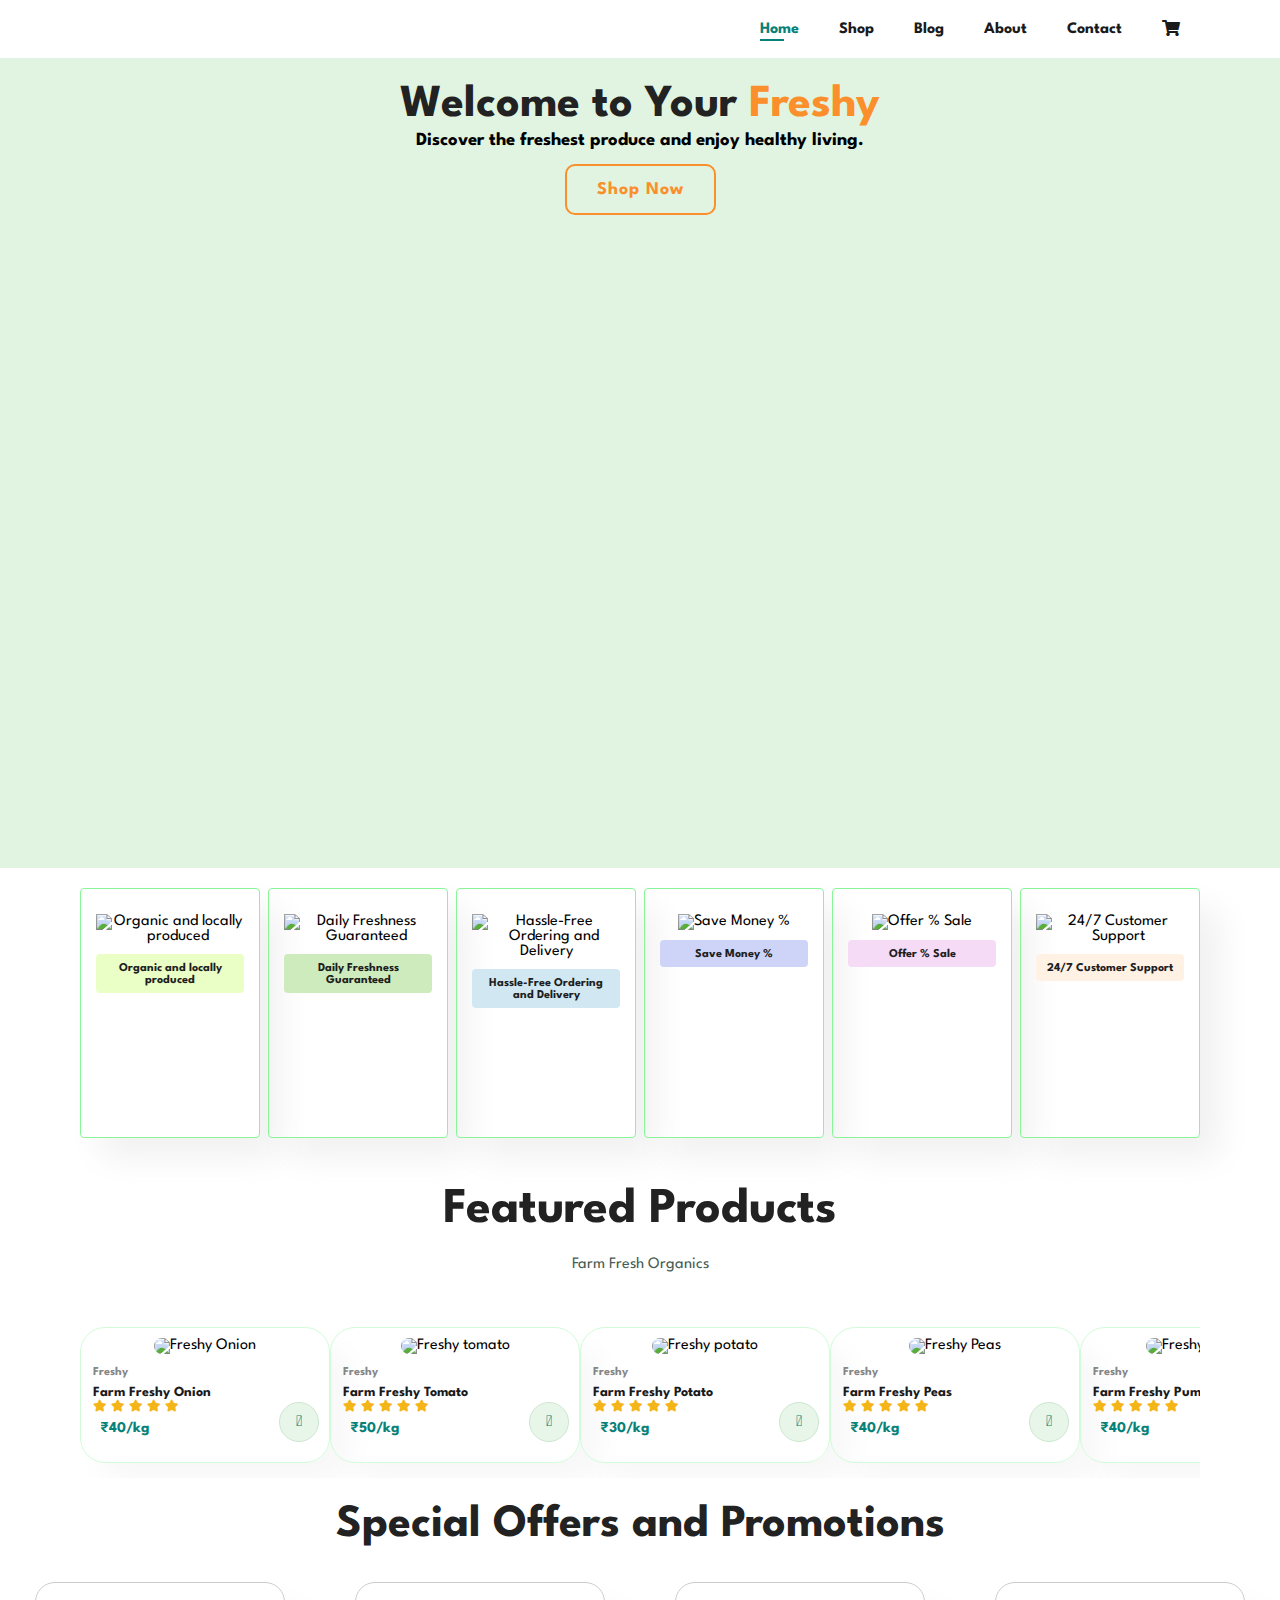
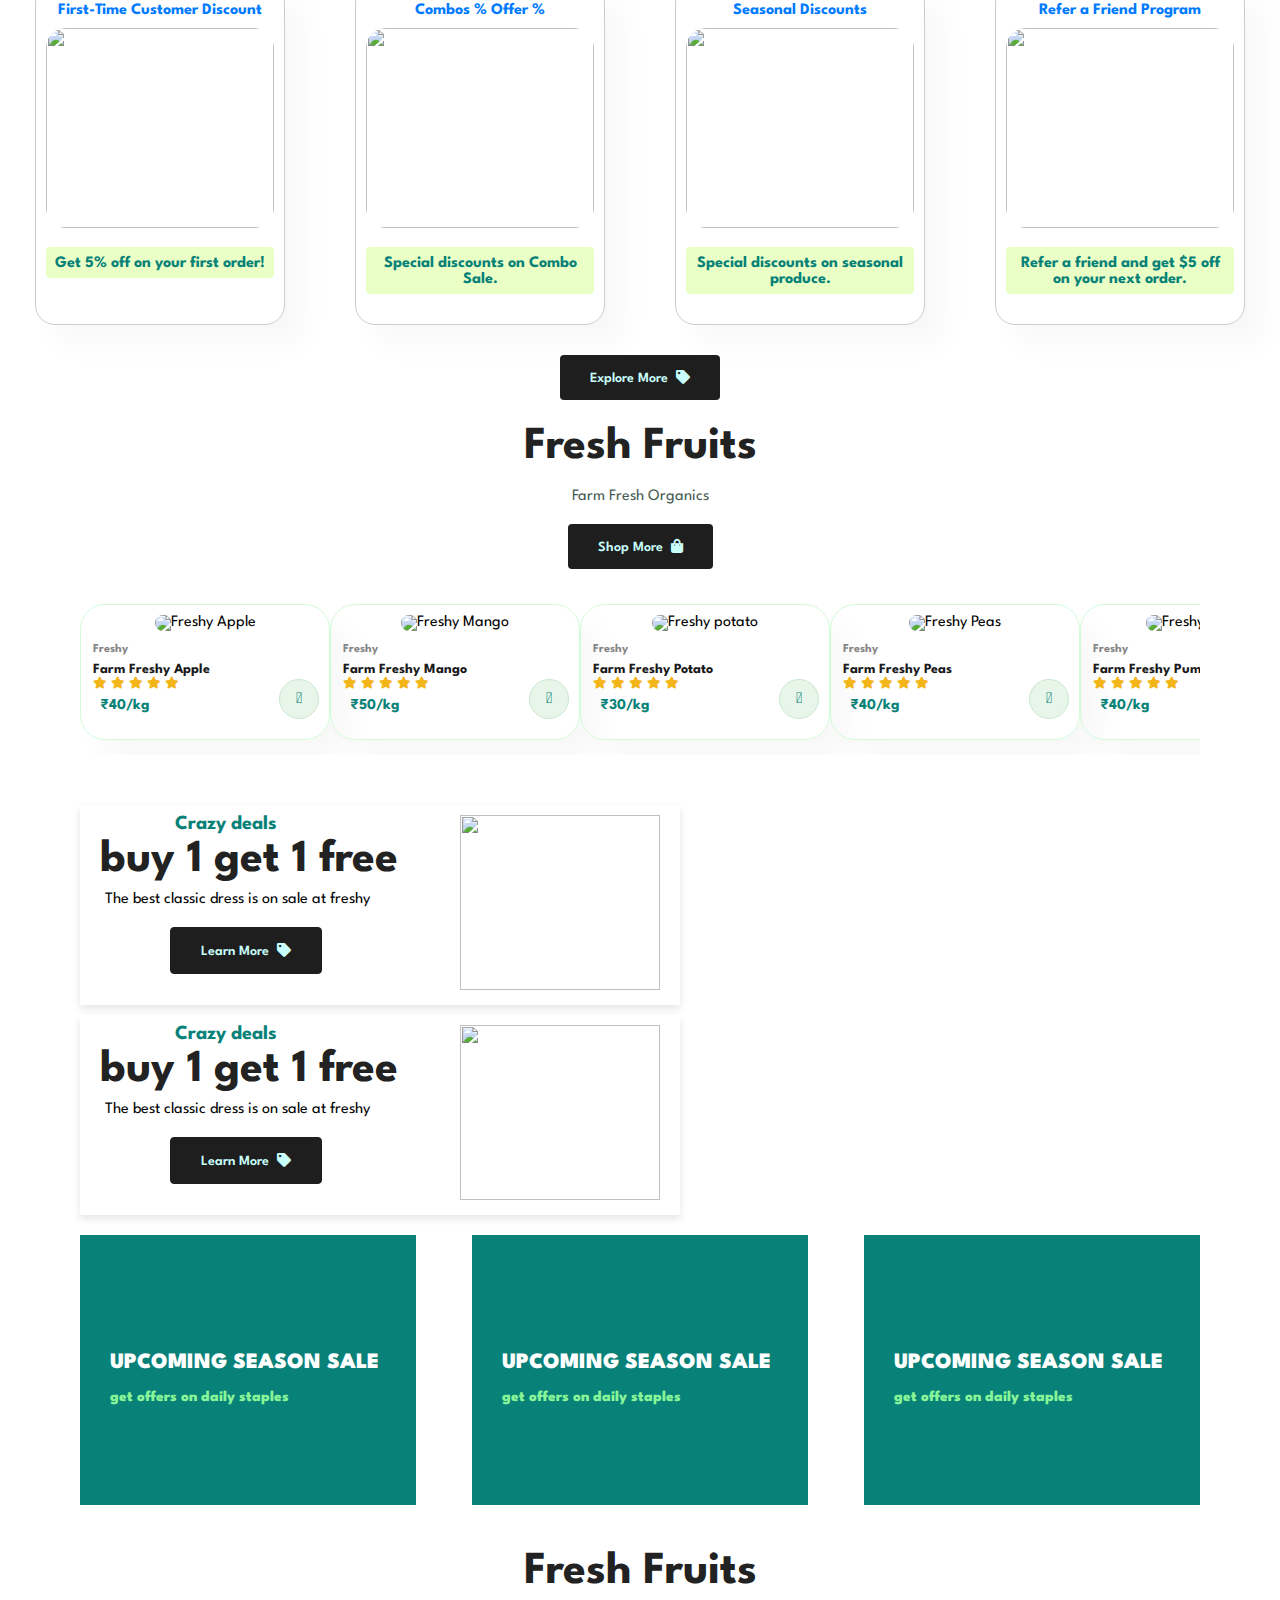
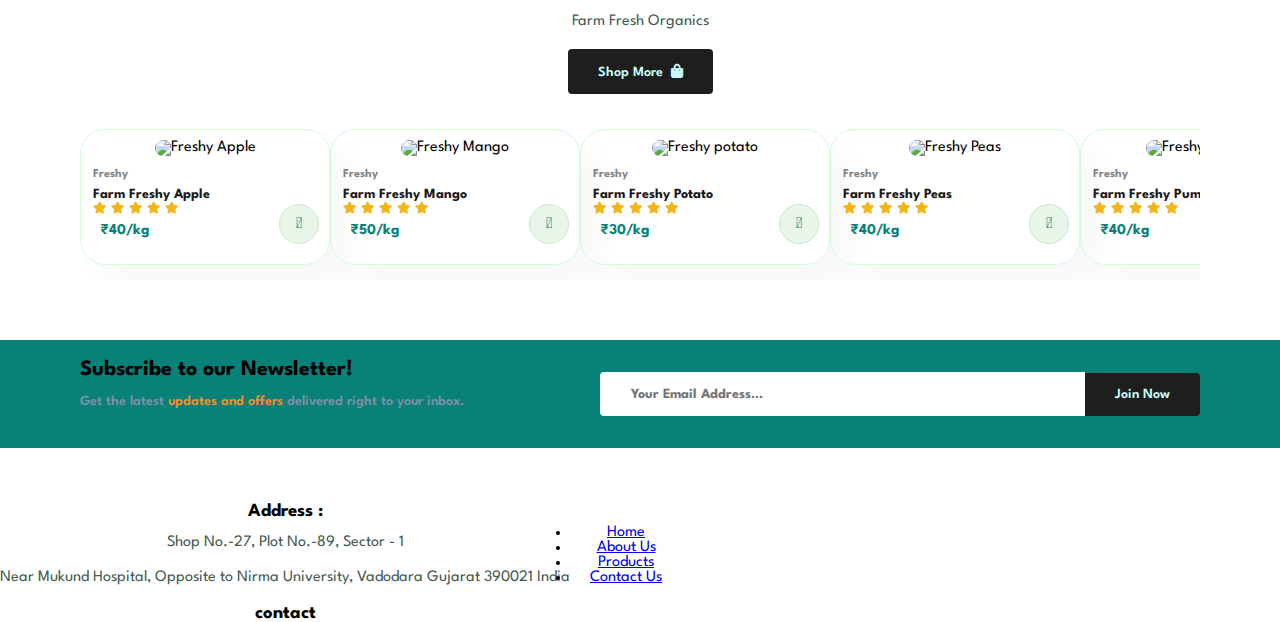
==== index.html @ d89d6c10 "Add files via upload" ====
<!DOCTYPE html>
<html lang="en"> 
    <head>
        <meta charset="utf-8">
        <meta http-equiv="X-UA-compatible" content="IE-edge">
        <meta name="viewport" content="width=device-width, initial-scale=1.0">
        <title> Freshy.in</title>
        <link rel="stylesheet" href="style.css">
        <link rel="stylesheet" href="https://pro.fontawesome.com/releases/v5.10.0/css/all.css">
    </head>

    <body>
        <section id="header">
            <a href="#"><img src="images/logo.jpg"  class="logo"alt=""></a>
            <div>
                <ul id="navbar">
                    <li><a class="active" href="index.html">Home</a></li>
                    <li><a href="shop.html">Shop</a></li>
                    <li><a href="blog.html">Blog</a></li>
                    <li><a href="about.html">About</a></li>
                    <li><a href="contact.html">Contact</a></li>
                    <li id="lg-bag"><a  href="cart.html"><i class="fas fa-shopping-cart"></i></a></li>
                    <a href="#" id="close"><i class="far fa-times"></i></a>
                </ul>
            
               </div> 
            <div id="mobile">
            <a  href="cart.html"><i class="fas fa-shopping-cart"></i></a>
            <i id="bar" class="fas fa-outdent"></i>
            </div>
        </section>
        <section id="hero">
            <h2>Welcome to Your <z>Freshy</z></h2>
            <h3>Discover the freshest produce and enjoy healthy living.</h2>
            <button> Shop Now </button>
        </section>
        <section id="feature" class="section-p1">
            <div class ="fe-box" >
                <img src="images/feature/f1.1.png" alt="Organic and locally produced">
                <h6> Organic and locally produced</h6>
            </div>
            <div class ="fe-box" >
                <img src="images/feature/box1.gif" alt="Daily Freshness Guaranteed">
                <h6>Daily Freshness Guaranteed</h6>
            </div>
            <div class ="fe-box" >
                <img src="images/feature/box-2.2.gif" alt="Hassle-Free Ordering and Delivery">
                <h6>Hassle-Free Ordering and Delivery</h6>
            </div>
            <div class ="fe-box" >
                <img src="images/feature/box4.1.gif" alt="Save Money %">
                <h6> Save Money %</h6>
            </div>
            <div class ="fe-box" >
                <img src="images/feature/box5.gif" alt="Offer % Sale">
                <h6>Offer % Sale </h6>
            </div>
            <div class ="fe-box" >
                <img src="images/feature/box3.gif" alt="24/7  Customer Support">
                <h6>24/7  Customer Support</h6>
            </div>
        </section>
        <section id="product1" class="section-p1">
            <h1>Featured Products</h1>
            <p>Farm Fresh Organics</p>

            <div class="pro-container">
                <div class="pro">
                  <img src="images/bestproducts/onions fullcover.jpg" alt="Freshy Onion">
                  <div class="des">
                    <span> Freshy</span>
                    <h5> Farm Freshy Onion</h5>
                    <div class="star">
                        <i class="fas fa-star"></i>
                        <i class="fas fa-star"></i>
                        <i class="fas fa-star"></i>
                        <i class="fas fa-star"></i>
                        <i class="fas fa-star"></i>
                    </div>
                    <h4>₹40/kg</h6>
                  </div>
                  <a href="#"><i class="fal fa-shopping-cart cart "></i></a>
                </div>
                <div class="pro">
                    <img src="images/bestproducts/tomato.jpeg" alt="Freshy tomato">
                    <div class="des">
                      <span> Freshy</span>
                      <h5> Farm Freshy Tomato</h5>
                      <div class="star">
                          <i class="fas fa-star"></i>
                          <i class="fas fa-star"></i>
                          <i class="fas fa-star"></i>
                          <i class="fas fa-star"></i>
                          <i class="fas fa-star"></i>
                      </div>
                      <h4>₹50/kg</h6>
                    </div>
                    <a href="#"><i class="fal fa-shopping-cart cart "></i></a>
                </div>
                <div class="pro">
                    <img src="images/bestproducts/potato.jpeg" alt="Freshy potato">
                    <div class="des">
                      <span> Freshy</span>
                      <h5> Farm Freshy Potato</h5>
                      <div class="star">
                          <i class="fas fa-star"></i>
                          <i class="fas fa-star"></i>
                          <i class="fas fa-star"></i>
                          <i class="fas fa-star"></i>
                          <i class="fas fa-star"></i>
                      </div>
                      <h4>₹30/kg</h6>
                    </div>
                    <a href="#"><i class="fal fa-shopping-cart cart "></i></a>
                </div>
                <div class="pro">
                    <img src="images/bestproducts/peas.jpg" alt="Freshy Peas">
                    <div class="des">
                      <span> Freshy</span>
                      <h5> Farm Freshy Peas</h5>
                      <div class="star">
                          <i class="fas fa-star"></i>
                          <i class="fas fa-star"></i>
                          <i class="fas fa-star"></i>
                          <i class="fas fa-star"></i>
                          <i class="fas fa-star"></i>
                      </div>
                      <h4>₹40/kg</h6>
                    </div>
                    <a href="#"><i class="fal fa-shopping-cart cart "></i></a>
                </div>
                <div class="pro">
                    <img src="images/bestproducts/pumpkin.jpg" alt="Freshy Pumpkin">
                    <div class="des">
                      <span> Freshy</span>
                      <h5> Farm Freshy Pumpkin</h5>
                      <div class="star">
                          <i class="fas fa-star"></i>
                          <i class="fas fa-star"></i>
                          <i class="fas fa-star"></i>
                          <i class="fas fa-star"></i>
                          <i class="fas fa-star"></i>
                      </div>
                      <h4>₹40/kg</h6>
                    </div>
                    <a href="#"><i class="fal fa-shopping-cart cart "></i></a>
                </div>
                <div class="pro">
                    <img src="images/bestproducts/carrot.jpeg" alt="Freshy Carrot">
                    <div class="des">
                      <span> Freshy</span>
                      <h5> Farm Freshy Carrot</h5>
                      <div class="star">
                          <i class="fas fa-star"></i>
                          <i class="fas fa-star"></i>
                          <i class="fas fa-star"></i>
                          <i class="fas fa-star"></i>
                          <i class="fas fa-star"></i>
                      </div>
                      <h4>₹40/kg</h6>
                    </div>
                    <a href="#"><i class="fal fa-shopping-cart cart "></i></a>
                </div>
                <div class="pro">
                    <img src="images/bestproducts/small onion.jpeg" alt="Freshy  Small Onion">
                    <div class="des">
                      <span> Freshy</span>
                      <h5> Farm Freshy SmallOnion</h5>
                      <div class="star">
                          <i class="fas fa-star"></i>
                          <i class="fas fa-star"></i>
                          <i class="fas fa-star"></i>
                          <i class="fas fa-star"></i>
                          <i class="fas fa-star"></i>
                      </div>
                      <h4>₹40/kg</h6>
                    </div>
                    <a href="#"><i class="fal fa-shopping-cart cart "></i></a>
                </div>
                <div class="pro">
                    <img src="images/bestproducts/brinjal.jpeg" alt="Freshy Brinjal">
                    <div class="des">
                      <span> Freshy</span>
                      <h5> Farm Freshy brinjal</h5>
                      <div class="star">
                          <i class="fas fa-star"></i>
                          <i class="fas fa-star"></i>
                          <i class="fas fa-star"></i>
                          <i class="fas fa-star"></i>
                          <i class="fas fa-star"></i>
                      </div>
                      <h4>₹40/kg</h6>
                    </div>
                    <a href="#"><i class="fal fa-shopping-cart cart "></i></a>
                </div>
                <div class="pro">
                    <img src="images/bestproducts/beans.jpeg" alt="Freshy Beans">
                    <div class="des">
                      <span> Freshy</span>
                      <h5> Farm Freshy Beans</h5>
                      <div class="star">
                          <i class="fas fa-star"></i>
                          <i class="fas fa-star"></i>
                          <i class="fas fa-star"></i>
                          <i class="fas fa-star"></i>
                          <i class="fas fa-star"></i>
                      </div>
                      <h4>₹40/kg</h6>
                    </div>
                    <a href="#"><i class="fal fa-shopping-cart cart "></i></a>
                </div>
                <div class="pro">
                    <img src="images/bestproducts/beetroot.jpeg" alt="Freshy Beetroot">
                    <div class="des">
                      <span> Freshy</span>
                      <h5> Farm Freshy Beetroot</h5>
                      <div class="star">
                          <i class="fas fa-star"></i>
                          <i class="fas fa-star"></i>
                          <i class="fas fa-star"></i>
                          <i class="fas fa-star"></i>
                          <i class="fas fa-star"></i>
                      </div>
                      <h4>₹40/kg</h6>
                    </div>
                    <a href="#"><i class="fal fa-shopping-cart cart "></i></a>
                </div>
                <div class="pro">
                    <img src="images/bestproducts/drum stick.jpeg" alt="Freshy Drum Stick">
                    <div class="des">
                      <span> Freshy</span>
                      <h5> Farm Freshy Drum Stick</h5>
                      <div class="star">
                          <i class="fas fa-star"></i>
                          <i class="fas fa-star"></i>
                          <i class="fas fa-star"></i>
                          <i class="fas fa-star"></i>
                          <i class="fas fa-star"></i>
                      </div>
                      <h4>₹40/kg</h6>
                    </div>
                    <a href="#"><i class="fal fa-shopping-cart cart "></i></a>
                </div>
                <div class="pro">
                    <img src="images/bestproducts/mushroom.jpg" alt="Freshy Mushroom ">
                    <div class="des">
                      <span> Freshy</span>
                      <h5> Farm Freshy Mushroom</h5>
                      <div class="star">
                          <i class="fas fa-star"></i>
                          <i class="fas fa-star"></i>
                          <i class="fas fa-star"></i>
                          <i class="fas fa-star"></i>
                          <i class="fas fa-star"></i>
                      </div>
                      <h4>₹40/kg</h6>
                    </div>
                    <a href="#"><i class="fal fa-shopping-cart cart "></i></a>
                </div>
                <div class="pro">
                    <img src="images/bestproducts/karuna kelangu.jpg" alt="Freshy Karuna Kelangu">
                    <div class="des">
                      <span> Freshy</span>
                      <h5> Farm Freshy Karuna Kelangu</h5>
                      <div class="star">
                          <i class="fas fa-star"></i>
                          <i class="fas fa-star"></i>
                          <i class="fas fa-star"></i>
                          <i class="fas fa-star"></i>
                          <i class="fas fa-star"></i>
                      </div>
                      <h4>₹40/kg</h6>
                    </div>
                    <a href="#"><i class="fal fa-shopping-cart cart "></i></a>
                </div>
                <div class="pro">
                    <img src="images/bestproducts/garlic.jpg" alt="Freshy Garlic">
                    <div class="des">
                      <span> Freshy</span>
                      <h5> Farm Freshy Garlic</h5>
                      <div class="star">
                          <i class="fas fa-star"></i>
                          <i class="fas fa-star"></i>
                          <i class="fas fa-star"></i>
                          <i class="fas fa-star"></i>
                          <i class="fas fa-star"></i>
                      </div>
                      <h4>₹40/kg</h6>
                    </div>
                    <a href="#"><i class="fal fa-shopping-cart cart "></i></a>
                </div>
                <div class="pro">
                    <img src="images/bestproducts/ginger.jpg" alt="Freshy Ginger">
                    <div class="des">
                      <span> Freshy</span>
                      <h5> Freshy Juicy Ginger</h5>
                      <div class="star">
                          <i class="fas fa-star"></i>
                          <i class="fas fa-star"></i>
                          <i class="fas fa-star"></i>
                          <i class="fas fa-star"></i>
                          <i class="fas fa-star"></i>
                      </div>
                      <h4>₹40/kg</h6>
                    </div>
                    <a href="#"><i class="fal fa-shopping-cart cart "></i></a>
                </div>
                <div class="pro">

                    <img src="images/bestproducts/cauliflower2.jpg" alt="Freshy Cauliflower">
                    <div class="des">
                      <span> Freshy</span>
                      <h5> Farm Freshy Cauliflower</h5>
                      <div class="star">
                          <i class="fas fa-star"></i>
                          <i class="fas fa-star"></i>
                          <i class="fas fa-star"></i>
                          <i class="fas fa-star"></i>
                          <i class="fas fa-star"></i>
                      </div>
                      <h4>₹40/kg</h6>
                    </div>
                    <a href="#"><i class="fal fa-shopping-cart cart "></i></a>
                </div>
                <div class="pro">
                    <img src="images/bestproducts/bitterguard.jpg" alt="Freshy BitterGuard">
                    <div class="des">
                      <span> Freshy</span>
                      <h5> Farm Freshy BitterGaurd</h5>
                      <div class="star">
                          <i class="fas fa-star"></i>
                          <i class="fas fa-star"></i>
                          <i class="fas fa-star"></i>
                          <i class="fas fa-star"></i>
                          <i class="fas fa-star"></i>
                      </div>
                      <h4>₹40/kg</h6>
                    </div>
                    <a href="#"><i class="fal fa-shopping-cart cart "></i></a>
                </div>
                <div class="pro">
                    <img src="images/bestproducts/corn.jpg" alt="Freshy Sweet Corn">
                    <div class="des">
                      <span> Freshy</span>
                      <h5> Farm Freshy Sweet Corn</h5>
                      <div class="star">
                          <i class="fas fa-star"></i>
                          <i class="fas fa-star"></i>
                          <i class="fas fa-star"></i>
                          <i class="fas fa-star"></i>
                          <i class="fas fa-star"></i>
                      </div>
                      <h4>₹40/kg</h6>
                    </div>
                    <a href="#"><i class="fal fa-shopping-cart cart "></i></a>
                </div>
                <div class="pro">
                    <img src="images/bestproducts/corionder.jpg" alt="Freshy Corionder">
                    <div class="des">
                      <span> Freshy</span>
                      <h5> Farm Freshy Corionder</h5>
                      <div class="star">
                          <i class="fas fa-star"></i>
                          <i class="fas fa-star"></i>
                          <i class="fas fa-star"></i>
                          <i class="fas fa-star"></i>
                          <i class="fas fa-star"></i>
                      </div>
                      <h4>₹40/kg</h6>
                    </div>
                    <a href="#"><i class="fal fa-shopping-cart cart "></i></a>
                </div>
                <div class="pro">
                    <img src="images/bestproducts/corionder.jpg" alt="Freshy Corionder">
                    <div class="des">
                      <span> Freshy</span>
                      <h5> Farm Freshy Corionder</h5>
                      <div class="star">
                          <i class="fas fa-star"></i>
                          <i class="fas fa-star"></i>
                          <i class="fas fa-star"></i>
                          <i class="fas fa-star"></i>
                          <i class="fas fa-star"></i>
                      </div>
                      <h4>₹40/kg</h6>
                    </div>
                    <a href="#"><i class="fal fa-shopping-cart cart "></i></a>
                </div>
            </div>
        </section>
        <section id="specialOffers">
            <h2>Special Offers and Promotions</h2>
            <div class="offer-container">
            <div class="offer">
                <h3>First-Time Customer Discount</h3>
                <img src="images/first offer.jpg" >
                <p>Get 5% off on your first order!</p>
            </div>
    
            <div class="offer">
              
                <h3>Combos % Offer %</h3>
                <img src="images/combo.png">
                <p>Special discounts on Combo Sale.</p>
                 
            </div>
            <div class="offer">
                <h3>Seasonal Discounts</h3>
                <img src="images/seasonal.jpeg">
                <p>Special discounts on seasonal produce.</p>
            </div>
    
            <div class="offer">
                <h3>Refer a Friend Program</h3>
                <img src="images/referfriend.jpeg">
                <p>Refer a friend and get $5 off on your next order.</p>
            </div>
           </div>
           <div class="bt"><button class="normal">Explore More &nbsp<i class="fas fa-tag"></i></button></div>
          
        </section>
        <section id="product2" class="section-p1">
            <h2>Fresh Fruits</h2>
            <p>Farm Fresh Organics</p>
            <div class="bt"><button class="normal">Shop More &nbsp<i class="fas fa-shopping-bag"></i></button></div>
            <div class="pro-container">
                
                <div class="pro">
                  <img src="images/fruits/apple.jpeg" alt="Freshy Apple">
                  <div class="des">
                    <span> Freshy</span>
                    <h5> Farm Freshy Apple</h5>
                    <div class="star">
                        <i class="fas fa-star"></i>
                        <i class="fas fa-star"></i>
                        <i class="fas fa-star"></i>
                        <i class="fas fa-star"></i>
                        <i class="fas fa-star"></i>
                    </div>
                    <h4>₹40/kg</h6>
                  </div>
                  <a href="#"><i class="fal fa-shopping-cart cart "></i></a>
                </div>
                <div class="pro">
                    <img src="images/fruits/mango.jpeg" alt="Freshy Mango">
                    <div class="des">
                      <span> Freshy</span>
                      <h5> Farm Freshy Mango</h5>
                      <div class="star">
                          <i class="fas fa-star"></i>
                          <i class="fas fa-star"></i>
                          <i class="fas fa-star"></i>
                          <i class="fas fa-star"></i>
                          <i class="fas fa-star"></i>
                      </div>
                      <h4>₹50/kg</h6>
                    </div>
                    <a href="#"><i class="fal fa-shopping-cart cart "></i></a>
                </div>
                <div class="pro">
                    <img src="images/bestproducts/potato.jpeg" alt="Freshy potato">
                    <div class="des">
                      <span> Freshy</span>
                      <h5> Farm Freshy Potato</h5>
                      <div class="star">
                          <i class="fas fa-star"></i>
                          <i class="fas fa-star"></i>
                          <i class="fas fa-star"></i>
                          <i class="fas fa-star"></i>
                          <i class="fas fa-star"></i>
                      </div>
                      <h4>₹30/kg</h6>
                    </div>
                    <a href="#"><i class="fal fa-shopping-cart cart "></i></a>
                </div>
                <div class="pro">
                    <img src="images/bestproducts/peas.jpg" alt="Freshy Peas">
                    <div class="des">
                      <span> Freshy</span>
                      <h5> Farm Freshy Peas</h5>
                      <div class="star">
                          <i class="fas fa-star"></i>
                          <i class="fas fa-star"></i>
                          <i class="fas fa-star"></i>
                          <i class="fas fa-star"></i>
                          <i class="fas fa-star"></i>
                      </div>
                      <h4>₹40/kg</h6>
                    </div>
                    <a href="#"><i class="fal fa-shopping-cart cart "></i></a>
                </div>
                <div class="pro">
                    <img src="images/bestproducts/pumpkin.jpg" alt="Freshy Pumpkin">
                    <div class="des">
                      <span> Freshy</span>
                      <h5> Farm Freshy Pumpkin</h5>
                      <div class="star">
                          <i class="fas fa-star"></i>
                          <i class="fas fa-star"></i>
                          <i class="fas fa-star"></i>
                          <i class="fas fa-star"></i>
                          <i class="fas fa-star"></i>
                      </div>
                      <h4>₹40/kg</h6>
                    </div>
                    <a href="#"><i class="fal fa-shopping-cart cart "></i></a>
                </div>
                <div class="pro">
                    <img src="images/bestproducts/carrot.jpeg" alt="Freshy Carrot">
                    <div class="des">
                      <span> Freshy</span>
                      <h5> Farm Freshy Carrot</h5>
                      <div class="star">
                          <i class="fas fa-star"></i>
                          <i class="fas fa-star"></i>
                          <i class="fas fa-star"></i>
                          <i class="fas fa-star"></i>
                          <i class="fas fa-star"></i>
                      </div>
                      <h4>₹40/kg</h6>
                    </div>
                    <a href="#"><i class="fal fa-shopping-cart cart "></i></a>
                </div>
                <div class="pro">
                    <img src="images/bestproducts/small onion.jpeg" alt="Freshy  Small Onion">
                    <div class="des">
                      <span> Freshy</span>
                      <h5> Farm Freshy SmallOnion</h5>
                      <div class="star">
                          <i class="fas fa-star"></i>
                          <i class="fas fa-star"></i>
                          <i class="fas fa-star"></i>
                          <i class="fas fa-star"></i>
                          <i class="fas fa-star"></i>
                      </div>
                      <h4>₹40/kg</h6>
                    </div>
                    <a href="#"><i class="fal fa-shopping-cart cart "></i></a>
                </div>
                <div class="pro">
                    <img src="images/bestproducts/brinjal.jpeg" alt="Freshy Brinjal">
                    <div class="des">
                      <span> Freshy</span>
                      <h5> Farm Freshy brinjal</h5>
                      <div class="star">
                          <i class="fas fa-star"></i>
                          <i class="fas fa-star"></i>
                          <i class="fas fa-star"></i>
                          <i class="fas fa-star"></i>
                          <i class="fas fa-star"></i>
                      </div>
                      <h4>₹40/kg</h6>
                    </div>
                    <a href="#"><i class="fal fa-shopping-cart cart "></i></a>
                </div>
                <div class="pro">
                    <img src="images/bestproducts/beans.jpeg" alt="Freshy Beans">
                    <div class="des">
                      <span> Freshy</span>
                      <h5> Farm Freshy Beans</h5>
                      <div class="star">
                          <i class="fas fa-star"></i>
                          <i class="fas fa-star"></i>
                          <i class="fas fa-star"></i>
                          <i class="fas fa-star"></i>
                          <i class="fas fa-star"></i>
                      </div>
                      <h4>₹40/kg</h6>
                    </div>
                    <a href="#"><i class="fal fa-shopping-cart cart "></i></a>
                </div>
                <div class="pro">
                    <img src="images/bestproducts/beetroot.jpeg" alt="Freshy Beetroot">
                    <div class="des">
                      <span> Freshy</span>
                      <h5> Farm Freshy Beetroot</h5>
                      <div class="star">
                          <i class="fas fa-star"></i>
                          <i class="fas fa-star"></i>
                          <i class="fas fa-star"></i>
                          <i class="fas fa-star"></i>
                          <i class="fas fa-star"></i>
                      </div>
                      <h4>₹40/kg</h6>
                    </div>
                    <a href="#"><i class="fal fa-shopping-cart cart "></i></a>
                </div>
                <div class="pro">
                    <img src="images/bestproducts/drum stick.jpeg" alt="Freshy Drum Stick">
                    <div class="des">
                      <span> Freshy</span>
                      <h5> Farm Freshy Drum Stick</h5>
                      <div class="star">
                          <i class="fas fa-star"></i>
                          <i class="fas fa-star"></i>
                          <i class="fas fa-star"></i>
                          <i class="fas fa-star"></i>
                          <i class="fas fa-star"></i>
                      </div>
                      <h4>₹40/kg</h6>
                    </div>
                    <a href="#"><i class="fal fa-shopping-cart cart "></i></a>
                </div>
                <div class="pro">
                    <img src="images/bestproducts/mushroom.jpg" alt="Freshy Mushroom ">
                    <div class="des">
                      <span> Freshy</span>
                      <h5> Farm Freshy Mushroom</h5>
                      <div class="star">
                          <i class="fas fa-star"></i>
                          <i class="fas fa-star"></i>
                          <i class="fas fa-star"></i>
                          <i class="fas fa-star"></i>
                          <i class="fas fa-star"></i>
                      </div>
                      <h4>₹40/kg</h6>
                    </div>
                    <a href="#"><i class="fal fa-shopping-cart cart "></i></a>
                </div>
                <div class="pro">
                    <img src="images/bestproducts/karuna kelangu.jpg" alt="Freshy Karuna Kelangu">
                    <div class="des">
                      <span> Freshy</span>
                      <h5> Farm Freshy Karuna Kelangu</h5>
                      <div class="star">
                          <i class="fas fa-star"></i>
                          <i class="fas fa-star"></i>
                          <i class="fas fa-star"></i>
                          <i class="fas fa-star"></i>
                          <i class="fas fa-star"></i>
                      </div>
                      <h4>₹40/kg</h6>
                    </div>
                    <a href="#"><i class="fal fa-shopping-cart cart "></i></a>
                </div>
                <div class="pro">
                    <img src="images/bestproducts/garlic.jpg" alt="Freshy Garlic">
                    <div class="des">
                      <span> Freshy</span>
                      <h5> Farm Freshy Garlic</h5>
                      <div class="star">
                          <i class="fas fa-star"></i>
                          <i class="fas fa-star"></i>
                          <i class="fas fa-star"></i>
                          <i class="fas fa-star"></i>
                          <i class="fas fa-star"></i>
                      </div>
                      <h4>₹40/kg</h6>
                    </div>
                    <a href="#"><i class="fal fa-shopping-cart cart "></i></a>
                </div>
                <div class="pro">
                    <img src="images/bestproducts/ginger.jpg" alt="Freshy Ginger">
                    <div class="des">
                      <span> Freshy</span>
                      <h5> Freshy Juicy Ginger</h5>
                      <div class="star">
                          <i class="fas fa-star"></i>
                          <i class="fas fa-star"></i>
                          <i class="fas fa-star"></i>
                          <i class="fas fa-star"></i>
                          <i class="fas fa-star"></i>
                      </div>
                      <h4>₹40/kg</h6>
                    </div>
                    <a href="#"><i class="fal fa-shopping-cart cart "></i></a>
                </div>
                <div class="pro">

                    <img src="images/bestproducts/cauliflower2.jpg" alt="Freshy Cauliflower">
                    <div class="des">
                      <span> Freshy</span>
                      <h5> Farm Freshy Cauliflower</h5>
                      <div class="star">
                          <i class="fas fa-star"></i>
                          <i class="fas fa-star"></i>
                          <i class="fas fa-star"></i>
                          <i class="fas fa-star"></i>
                          <i class="fas fa-star"></i>
                      </div>
                      <h4>₹40/kg</h6>
                    </div>
                    <a href="#"><i class="fal fa-shopping-cart cart "></i></a>
                </div>
                <div class="pro">
                    <img src="images/bestproducts/bitterguard.jpg" alt="Freshy BitterGuard">
                    <div class="des">
                      <span> Freshy</span>
                      <h5> Farm Freshy BitterGaurd</h5>
                      <div class="star">
                          <i class="fas fa-star"></i>
                          <i class="fas fa-star"></i>
                          <i class="fas fa-star"></i>
                          <i class="fas fa-star"></i>
                          <i class="fas fa-star"></i>
                      </div>
                      <h4>₹40/kg</h6>
                    </div>
                    <a href="#"><i class="fal fa-shopping-cart cart "></i></a>
                </div>
                <div class="pro">
                    <img src="images/bestproducts/corn.jpg" alt="Freshy Sweet Corn">
                    <div class="des">
                      <span> Freshy</span>
                      <h5> Farm Freshy Sweet Corn</h5>
                      <div class="star">
                          <i class="fas fa-star"></i>
                          <i class="fas fa-star"></i>
                          <i class="fas fa-star"></i>
                          <i class="fas fa-star"></i>
                          <i class="fas fa-star"></i>
                      </div>
                      <h4>₹40/kg</h6>
                    </div>
                    <a href="#"><i class="fal fa-shopping-cart cart "></i></a>
                </div>
                <div class="pro">
                    <img src="images/bestproducts/corionder.jpg" alt="Freshy Corionder">
                    <div class="des">
                      <span> Freshy</span>
                      <h5> Farm Freshy Corionder</h5>
                      <div class="star">
                          <i class="fas fa-star"></i>
                          <i class="fas fa-star"></i>
                          <i class="fas fa-star"></i>
                          <i class="fas fa-star"></i>
                          <i class="fas fa-star"></i>
                      </div>
                      <h4>₹40/kg</h6>
                    </div>
                    <a href="#"><i class="fal fa-shopping-cart cart "></i></a>
                </div>
                <div class="pro">
                    <img src="images/bestproducts/corionder.jpg" alt="Freshy Corionder">
                    <div class="des">
                      <span> Freshy</span>
                      <h5> Farm Freshy Corionder</h5>
                      <div class="star">
                          <i class="fas fa-star"></i>
                          <i class="fas fa-star"></i>
                          <i class="fas fa-star"></i>
                          <i class="fas fa-star"></i>
                          <i class="fas fa-star"></i>
                      </div>
                      <h4>₹40/kg</h6>
                    </div>
                    <a href="#"><i class="fal fa-shopping-cart cart "></i></a>
                </div>
            </div>
        </section>
        <section id="banner" class="section-p1">
        
         <div class="banner-box">
            <h4>Crazy deals </h4>
            <h2>buy 1 get 1 free</h2>
            <span> The best classic dress is on sale at freshy</span>
            <button class="normal">Learn More &nbsp;<i class="fas fa-tag"></i></button>
            <img src="images/m2.gif">
         </div>
         <div class="banner-box">
            <img src="images/m2.gif">
            <h4>Crazy deals </h4>
            <h2>buy 1 get 1 free</h2>
            <span> The best classic dress is on sale at freshy</span>
            <button class="normal">Learn More &nbsp;<i class="fas fa-tag"></i></button>
         </div>         
        </section>
        <section id="banner-3">
            <div class="banner-3box">
                <h2> UPCOMING SEASON SALE </h2>
                <h3> get offers on daily staples</h3>               
            </div>
            <div class="banner-3box">
                <h2> UPCOMING SEASON SALE </h2>
                <h3> get offers on daily staples</h3>               
            </div>
            <div class="banner-3box">
                <h2> UPCOMING SEASON SALE </h2>
                <h3> get offers on daily staples</h3>               
            </div>
         


        </section>
        <section id="product2" class="section-p1">
            <h2>Fresh Fruits</h2>
            <p>Farm Fresh Organics</p>
            <div class="bt"><button class="normal">Shop More &nbsp<i class="fas fa-shopping-bag"></i></button></div>
            <div class="pro-container">
                
                <div class="pro">
                  <img src="images/fruits/apple.jpeg" alt="Freshy Apple">
                  <div class="des">
                    <span> Freshy</span>
                    <h5> Farm Freshy Apple</h5>
                    <div class="star">
                        <i class="fas fa-star"></i>
                        <i class="fas fa-star"></i>
                        <i class="fas fa-star"></i>
                        <i class="fas fa-star"></i>
                        <i class="fas fa-star"></i>
                    </div>
                    <h4>₹40/kg</h6>
                  </div>
                  <a href="#"><i class="fal fa-shopping-cart cart "></i></a>
                </div>
                <div class="pro">
                    <img src="images/fruits/mango.jpeg" alt="Freshy Mango">
                    <div class="des">
                      <span> Freshy</span>
                      <h5> Farm Freshy Mango</h5>
                      <div class="star">
                          <i class="fas fa-star"></i>
                          <i class="fas fa-star"></i>
                          <i class="fas fa-star"></i>
                          <i class="fas fa-star"></i>
                          <i class="fas fa-star"></i>
                      </div>
                      <h4>₹50/kg</h6>
                    </div>
                    <a href="#"><i class="fal fa-shopping-cart cart "></i></a>
                </div>
                <div class="pro">
                    <img src="images/bestproducts/potato.jpeg" alt="Freshy potato">
                    <div class="des">
                      <span> Freshy</span>
                      <h5> Farm Freshy Potato</h5>
                      <div class="star">
                          <i class="fas fa-star"></i>
                          <i class="fas fa-star"></i>
                          <i class="fas fa-star"></i>
                          <i class="fas fa-star"></i>
                          <i class="fas fa-star"></i>
                      </div>
                      <h4>₹30/kg</h6>
                    </div>
                    <a href="#"><i class="fal fa-shopping-cart cart "></i></a>
                </div>
                <div class="pro">
                    <img src="images/bestproducts/peas.jpg" alt="Freshy Peas">
                    <div class="des">
                      <span> Freshy</span>
                      <h5> Farm Freshy Peas</h5>
                      <div class="star">
                          <i class="fas fa-star"></i>
                          <i class="fas fa-star"></i>
                          <i class="fas fa-star"></i>
                          <i class="fas fa-star"></i>
                          <i class="fas fa-star"></i>
                      </div>
                      <h4>₹40/kg</h6>
                    </div>
                    <a href="#"><i class="fal fa-shopping-cart cart "></i></a>
                </div>
                <div class="pro">
                    <img src="images/bestproducts/pumpkin.jpg" alt="Freshy Pumpkin">
                    <div class="des">
                      <span> Freshy</span>
                      <h5> Farm Freshy Pumpkin</h5>
                      <div class="star">
                          <i class="fas fa-star"></i>
                          <i class="fas fa-star"></i>
                          <i class="fas fa-star"></i>
                          <i class="fas fa-star"></i>
                          <i class="fas fa-star"></i>
                      </div>
                      <h4>₹40/kg</h6>
                    </div>
                    <a href="#"><i class="fal fa-shopping-cart cart "></i></a>
                </div>
                <div class="pro">
                    <img src="images/bestproducts/carrot.jpeg" alt="Freshy Carrot">
                    <div class="des">
                      <span> Freshy</span>
                      <h5> Farm Freshy Carrot</h5>
                      <div class="star">
                          <i class="fas fa-star"></i>
                          <i class="fas fa-star"></i>
                          <i class="fas fa-star"></i>
                          <i class="fas fa-star"></i>
                          <i class="fas fa-star"></i>
                      </div>
                      <h4>₹40/kg</h6>
                    </div>
                    <a href="#"><i class="fal fa-shopping-cart cart "></i></a>
                </div>
                <div class="pro">
                    <img src="images/bestproducts/small onion.jpeg" alt="Freshy  Small Onion">
                    <div class="des">
                      <span> Freshy</span>
                      <h5> Farm Freshy SmallOnion</h5>
                      <div class="star">
                          <i class="fas fa-star"></i>
                          <i class="fas fa-star"></i>
                          <i class="fas fa-star"></i>
                          <i class="fas fa-star"></i>
                          <i class="fas fa-star"></i>
                      </div>
                      <h4>₹40/kg</h6>
                    </div>
                    <a href="#"><i class="fal fa-shopping-cart cart "></i></a>
                </div>
                <div class="pro">
                    <img src="images/bestproducts/brinjal.jpeg" alt="Freshy Brinjal">
                    <div class="des">
                      <span> Freshy</span>
                      <h5> Farm Freshy brinjal</h5>
                      <div class="star">
                          <i class="fas fa-star"></i>
                          <i class="fas fa-star"></i>
                          <i class="fas fa-star"></i>
                          <i class="fas fa-star"></i>
                          <i class="fas fa-star"></i>
                      </div>
                      <h4>₹40/kg</h6>
                    </div>
                    <a href="#"><i class="fal fa-shopping-cart cart "></i></a>
                </div>
                <div class="pro">
                    <img src="images/bestproducts/beans.jpeg" alt="Freshy Beans">
                    <div class="des">
                      <span> Freshy</span>
                      <h5> Farm Freshy Beans</h5>
                      <div class="star">
                          <i class="fas fa-star"></i>
                          <i class="fas fa-star"></i>
                          <i class="fas fa-star"></i>
                          <i class="fas fa-star"></i>
                          <i class="fas fa-star"></i>
                      </div>
                      <h4>₹40/kg</h6>
                    </div>
                    <a href="#"><i class="fal fa-shopping-cart cart "></i></a>
                </div>
                <div class="pro">
                    <img src="images/bestproducts/beetroot.jpeg" alt="Freshy Beetroot">
                    <div class="des">
                      <span> Freshy</span>
                      <h5> Farm Freshy Beetroot</h5>
                      <div class="star">
                          <i class="fas fa-star"></i>
                          <i class="fas fa-star"></i>
                          <i class="fas fa-star"></i>
                          <i class="fas fa-star"></i>
                          <i class="fas fa-star"></i>
                      </div>
                      <h4>₹40/kg</h6>
                    </div>
                    <a href="#"><i class="fal fa-shopping-cart cart "></i></a>
                </div>
                <div class="pro">
                    <img src="images/bestproducts/drum stick.jpeg" alt="Freshy Drum Stick">
                    <div class="des">
                      <span> Freshy</span>
                      <h5> Farm Freshy Drum Stick</h5>
                      <div class="star">
                          <i class="fas fa-star"></i>
                          <i class="fas fa-star"></i>
                          <i class="fas fa-star"></i>
                          <i class="fas fa-star"></i>
                          <i class="fas fa-star"></i>
                      </div>
                      <h4>₹40/kg</h6>
                    </div>
                    <a href="#"><i class="fal fa-shopping-cart cart "></i></a>
                </div>
                <div class="pro">
                    <img src="images/bestproducts/mushroom.jpg" alt="Freshy Mushroom ">
                    <div class="des">
                      <span> Freshy</span>
                      <h5> Farm Freshy Mushroom</h5>
                      <div class="star">
                          <i class="fas fa-star"></i>
                          <i class="fas fa-star"></i>
                          <i class="fas fa-star"></i>
                          <i class="fas fa-star"></i>
                          <i class="fas fa-star"></i>
                      </div>
                      <h4>₹40/kg</h6>
                    </div>
                    <a href="#"><i class="fal fa-shopping-cart cart "></i></a>
                </div>
                <div class="pro">
                    <img src="images/bestproducts/karuna kelangu.jpg" alt="Freshy Karuna Kelangu">
                    <div class="des">
                      <span> Freshy</span>
                      <h5> Farm Freshy Karuna Kelangu</h5>
                      <div class="star">
                          <i class="fas fa-star"></i>
                          <i class="fas fa-star"></i>
                          <i class="fas fa-star"></i>
                          <i class="fas fa-star"></i>
                          <i class="fas fa-star"></i>
                      </div>
                      <h4>₹40/kg</h6>
                    </div>
                    <a href="#"><i class="fal fa-shopping-cart cart "></i></a>
                </div>
                <div class="pro">
                    <img src="images/bestproducts/garlic.jpg" alt="Freshy Garlic">
                    <div class="des">
                      <span> Freshy</span>
                      <h5> Farm Freshy Garlic</h5>
                      <div class="star">
                          <i class="fas fa-star"></i>
                          <i class="fas fa-star"></i>
                          <i class="fas fa-star"></i>
                          <i class="fas fa-star"></i>
                          <i class="fas fa-star"></i>
                      </div>
                      <h4>₹40/kg</h6>
                    </div>
                    <a href="#"><i class="fal fa-shopping-cart cart "></i></a>
                </div>
                <div class="pro">
                    <img src="images/bestproducts/ginger.jpg" alt="Freshy Ginger">
                    <div class="des">
                      <span> Freshy</span>
                      <h5> Freshy Juicy Ginger</h5>
                      <div class="star">
                          <i class="fas fa-star"></i>
                          <i class="fas fa-star"></i>
                          <i class="fas fa-star"></i>
                          <i class="fas fa-star"></i>
                          <i class="fas fa-star"></i>
                      </div>
                      <h4>₹40/kg</h6>
                    </div>
                    <a href="#"><i class="fal fa-shopping-cart cart "></i></a>
                </div>
                <div class="pro">

                    <img src="images/bestproducts/cauliflower2.jpg" alt="Freshy Cauliflower">
                    <div class="des">
                      <span> Freshy</span>
                      <h5> Farm Freshy Cauliflower</h5>
                      <div class="star">
                          <i class="fas fa-star"></i>
                          <i class="fas fa-star"></i>
                          <i class="fas fa-star"></i>
                          <i class="fas fa-star"></i>
                          <i class="fas fa-star"></i>
                      </div>
                      <h4>₹40/kg</h6>
                    </div>
                    <a href="#"><i class="fal fa-shopping-cart cart "></i></a>
                </div>
                <div class="pro">
                    <img src="images/bestproducts/bitterguard.jpg" alt="Freshy BitterGuard">
                    <div class="des">
                      <span> Freshy</span>
                      <h5> Farm Freshy BitterGaurd</h5>
                      <div class="star">
                          <i class="fas fa-star"></i>
                          <i class="fas fa-star"></i>
                          <i class="fas fa-star"></i>
                          <i class="fas fa-star"></i>
                          <i class="fas fa-star"></i>
                      </div>
                      <h4>₹40/kg</h6>
                    </div>
                    <a href="#"><i class="fal fa-shopping-cart cart "></i></a>
                </div>
                <div class="pro">
                    <img src="images/bestproducts/corn.jpg" alt="Freshy Sweet Corn">
                    <div class="des">
                      <span> Freshy</span>
                      <h5> Farm Freshy Sweet Corn</h5>
                      <div class="star">
                          <i class="fas fa-star"></i>
                          <i class="fas fa-star"></i>
                          <i class="fas fa-star"></i>
                          <i class="fas fa-star"></i>
                          <i class="fas fa-star"></i>
                      </div>
                      <h4>₹40/kg</h6>
                    </div>
                    <a href="#"><i class="fal fa-shopping-cart cart "></i></a>
                </div>
                <div class="pro">
                    <img src="images/bestproducts/corionder.jpg" alt="Freshy Corionder">
                    <div class="des">
                      <span> Freshy</span>
                      <h5> Farm Freshy Corionder</h5>
                      <div class="star">
                          <i class="fas fa-star"></i>
                          <i class="fas fa-star"></i>
                          <i class="fas fa-star"></i>
                          <i class="fas fa-star"></i>
                          <i class="fas fa-star"></i>
                      </div>
                      <h4>₹40/kg</h6>
                    </div>
                    <a href="#"><i class="fal fa-shopping-cart cart "></i></a>
                </div>
                <div class="pro">
                    <img src="images/bestproducts/corionder.jpg" alt="Freshy Corionder">
                    <div class="des">
                      <span> Freshy</span>
                      <h5> Farm Freshy Corionder</h5>
                      <div class="star">
                          <i class="fas fa-star"></i>
                          <i class="fas fa-star"></i>
                          <i class="fas fa-star"></i>
                          <i class="fas fa-star"></i>
                          <i class="fas fa-star"></i>
                      </div>
                      <h4>₹40/kg</h6>
                    </div>
                    <a href="#"><i class="fal fa-shopping-cart cart "></i></a>
                </div>
            </div>
        </section>
        <section id="newsletter" class="section-p1 section-m1">
            <div class="newstext">
                <h3>Subscribe to our Newsletter!</h3>
                <p>Get the latest <span>updates and offers</span> delivered right to your inbox.</p>
            </div>
            <div class="form">    
                    <input type="email" name="email" placeholder="Your Email Address..." required>
                    <button class="normal">Join&nbsp;Now</button>
            </div>     
        

        </section>
        <section id="footer">
            <div class="info">
                <a href="#"><img src="images/logo.jpg"  class="logo"alt=""></a>
                <h3> Address : </h3>
                <p> Shop No.-27, Plot No.-89, Sector - 1</p>
                <p> Near Mukund Hospital, Opposite to Nirma University, Vadodara Gujarat 390021 India</p>
                <h3>contact</h3>
             </div>
            <div class="links">
                <ul class="list">
                    <li><a href="#home">Home</a></li>
                    <li><a href="#aboutus">About Us</a></li>
                    <li><a href="#products">Products</a></li>
                    <li><a href="#contactus">Contact Us</a></li>
                </ul>
               

            </div>
            <div class="socialmedia">
            
            </div>
        </section>
        
    
    

        <script src="script.js"></script>
    </body>

</html>
---- style.css ----
@import url('https://fonts.googleapis.com/css2?family=Spartan:wght@100;200;300;400;500;600;700;800;900&display=swap');
*{
    margin: 0;
    padding: 0;
    box-sizing: border-box;
    font-family:'Spartan',sans-serif;

}
h1 {
    font-size: 50px;
    line-height:64px;
    color: #222;
    
}
h2 {
    font-size:46px;
    line-height:54px;
    color: #222;    
}
h4{
    font-size:20px;
    color: #222;    
}
h6{
    font-weight: 700;
    font-size: 12px;

}
p{
    font-size:16px;
    color:#465b52;
    margin: 15px 0px 20px 0;

}
.section-p1{
    padding:20px 80px;

}
.section-m1{
    margin:40px 0;

}
button.normal{
    font-size: 14px;
    font-weight:600;
    padding:15px 30px;
    color:#c9fffb;
    background-color:#1e1e1e;;
    border-radius:4px;
    cursor:pointer;
    border:none;
    outline:none;
    transition:0.2s;
}
button.normal:hover{
    font-size: 14px;
    font-weight:600;
    padding:15px 30px;
    color:#1e1e1e;
    background-color:#c9fffb;
    border-radius:4px;
    cursor:pointer;
    border:none;
    outline:none;
    transition:0.2s;
}

body{
    width:100%;

}
/* header start*/
#header{

   display:flex;
   align-items: center;
   justify-content: space-between;
   padding:20px 80px;
   background: #ffffff;
   box-shadow: 0 5px 15px rgba(0,0,0,0.06);
   top: 0;
   left: 0;
}
#navbar{
    display:flex;
    align-items:center;
    justify-content: center;

}
#navbar li{
    list-style: none;
    padding: 0 20px;
    position: relative;
}
#navbar li a{
    text-decoration: none;
    font-size: 16px;
    font-weight: 700;
    color: #1a1a1a;
    transition: 0.3s ease;
}
#navbar li a:hover,
#navbar li a.active{
    color:#088178;
}
#navbar li a.active::after,
#navbar li a:hover::after{
    content:"";
    width: 30%;
    height:2px;
    background:#088178;
    position:absolute;
    bottom:-4px;
    left:20px;  

}
#mobile{
    display:none;
    align-items: center;
}
#close{
    display:none;
}

/* home page */
#hero{ 
    background-color:rgb(225, 244, 225);
    align-items: center;
    background-image: url("images/hero3.png");
    height:90vh;
    width:100%;
    background-size: cover;
    display:flex;
    background-position:top 25% right 0;
    flex-direction: column;

}
#hero h2{
    padding-top: 20px;
}
#hero h2 z {
    color:#fa8f2b;
}
#hero button {
     display: inline-block;
    margin: 15px;
    padding: 15px 30px;
    text-align: center;
    font-size: 18px;
    font-weight:700;
    letter-spacing: 1px;
    text-decoration: none;
    color:#fa8f2b;
    background: transparent;
    cursor: pointer;
    transition: ease-out 0.5s;
    border: 2px solid #fa8f2b;
    border-radius: 10px;
    box-shadow: inset 0 0 0 0 #fa8f2b;
  }
 #hero button:hover {
    color: white;
    box-shadow: inset 0 -100px 0 0 #fa8f2b;
  }
  
#hero button:active {
    transform: scale(0.9);
  }
  /* feature section */

#feature{     
display:flex;
    align-items: center;
    justify-content:space-between;
    flex-wrap: wrap;
}
#feature .fe-box{
    width:180px;
    height:250px;
    text-align:center;
    padding: 25px 15px;
    box-shadow: 20px 20px 34px rgba(0,0,0,0.06);
    border:1px solid #88f598;
    border-radius:4px ;
    
}
#feature .fe-box:hover{
    box-shadow: 10px 10px 54px rgba(70,62,221,0.1);

}
#feature .fe-box img{
    width: 100%;
    margin-bottom:10px;
}
#feature .fe-box h6{
    align-content: center;
    padding:9px 8px 6px 8px;
    line-height:1;
    border-radius: 4px;
    color:#1e1e1e;
    background-color:#eaffc5;

}
#feature .fe-box:nth-child(2) h6{
    background-color:#cdebbc;
}
#feature .fe-box:nth-child(3) h6{
    background-color:#d1e8f2;
}
#feature .fe-box:nth-child(4) h6{
    background-color:#cdd4f8;
}
#feature .fe-box:nth-child(5) h6{
    background-color:#f6dbf6;
}
#feature .fe-box:nth-child(6) h6{
    background-color:#fff2e5;
}

/* product section*/
#product1{
    text-align:center;
    }
#product1 .pro-container{
    display:flex;
    padding-top:20px;
    justify-content: space-between;
    overflow-x:scroll;
    }
.pro-container::-webkit-scrollbar{
    display:none;
}
#product1 .pro{
    width:23%;
     min-width:250px;
    padding:10px 12px;
    border:1px solid #d2fcd9;
    border-radius:25px;
    cursor:pointer;
    box-shadow: 20px 20px 30px rgba(0,0,0,0.03);
    margin:15px 0;
    transition:0.2s ease;
    position: relative;
}
#product1 .pro:hover{
    box-shadow: 20px 20px 30px rgba(0,0,0,0.06);
}
#product1 .pro img{
    width:100%;
    border-radius:20px;
}
#product1 .pro .des{
    text-align:start;
    padding:10px 0;
}
#product1 .pro .des span{
    color:#868686;
    font-size: 12px ;
    font-weight:700;
}
#product1 .pro .des h5{
    padding-top: 7px;
    color:#1a1a1a;
    font-size:14px;
}
#product1 .pro .des i{
    font-size:12px;
    color:rgb(243,181,25);
}
#product1 .pro .des h4{
    padding: 7px;
    font-size:15px;
    font-weight: 700;
    color:#088178;
}
#product1 .pro .cart{
    position:absolute;
    width:40px;
    height:40px;
    line-height: 40px;
    border-radius: 50px;
    background-color:#e8f6ea ;
    font-weight: 500;
    color:#088178;
    border:1px solid #cce7d0;
    bottom:20px;
    right:10px;

}

/* special offers */
#specialOffers{
    text-align: center;
}

    
#specialOffers .offer-container{
    display:flex;
    justify-content: space-around;
    padding-top:20px;
    flex-wrap: wrap;
    margin-bottom: 20px;
}
#specialOffers .offer img{
    height:200px;
    width:100%;
    border-radius:20px;
}
.offer { 
    
    width:250px;
    box-shadow: 20px 20px 30px rgba(0,0,0,0.03);
    border: 1px solid #ccc;
    padding: 10px;
    margin: 10px;
    border-radius: 20px;
 
}

.offer h3 {
    margin:10px;
    font-size: 16px;
    font-weight: 700;
    color: #007BFF;
}

.offer p {
    font-weight: 700;
    align-content: center;
    padding:9px 8px 6px 8px;
    line-height:1;
    border-radius: 4px;
    color:#088178;
    background-color:#eaffc5;
}

.bt button:hover{
    background-color: #088178;
    color:#fff;

}

/*daily products */
#product2 {
    text-align: center;  

    }
#product2 .pro-container{
    display:flex;
    padding-top:20px;
    justify-content: space-between;
    overflow-x:scroll;
    }
.pro-container::-webkit-scrollbar{
    display:none;
}
#product2 .pro{
    width:23%;
     min-width:250px;
    padding:10px 12px;
    border:1px solid #d2fcd9;
    border-radius:25px;
    cursor:pointer;
    box-shadow: 20px 20px 30px rgba(0,0,0,0.03);
    margin:15px 0;
    transition:0.2s ease;
    position: relative;
}
#product2 .pro:hover{
    box-shadow: 20px 20px 30px rgba(0,0,0,0.06);
}
#product2 .pro img{
    width:100%;
    border-radius:20px;
}
#product2 .pro .des{
    text-align:start;
    padding:10px 0;
}
#product2 .pro .des span{
    color:#868686;
    font-size: 12px ;
    font-weight:700;
}
#product2 .pro .des h5{
    padding-top: 7px;
    color:#1a1a1a;
    font-size:14px;
}
#product2 .pro .des i{
    font-size:12px;
    color:rgb(243,181,25);
}
#product2 .pro .des h4{
    padding: 7px;
    font-size:15px;
    font-weight: 700;
    color:#088178;
}
#product2 .pro .cart{
    position:absolute;
    width:40px;
    height:40px;
    line-height: 40px;
    border-radius: 50px;
    background-color:#e8f6ea ;
    font-weight: 500;
    color:#088178;
    border:1px solid #cce7d0;
    bottom:20px;
    right:10px;

}
 #new{
    display: flex;
    flex-wrap: wrap;
    justify-content: space-around;
    padding: 20px;
}

#new .category {
    background-color: #fff;
    border: 1px solid #ddd;
    border-radius: 8px;
    box-shadow: 0 4px 8px rgba(0, 0, 0, 0.1);
    margin: 10px;
    padding: 20px;
    width: 200px;
    text-align: center;
}
#banner {
    display:flex;
    flex-wrap: wrap;
    justify-content: space-between;
}
#banner .banner-box{
    margin-top: 10px;
    padding: 10px 20px;
    display:flex;
    flex-direction: column;
    align-items:flex-start;
    text-align:center;
    height:200px;
    width: 600px;
    box-shadow: 0 4px 8px rgba(0, 0, 0, 0.1);
    
    
}
#banner .banner-box h4{    
padding-left: 75px;
color: #088178;
}
#banner .banner-box button{
    margin:15px 70px;   
    border:1px solid #1e1e1e;      
}
 #banner .banner-box img{
    height: 175px;
    width:200px;
    position:absolute;
    align-self: flex-end;
}
#banner .banner-box span{
    padding:5px ;
}
#banner-3{
    display:flex;
    justify-content: space-between;
    flex-wrap: wrap;
    padding: 0 80px;
    
}
#banner-3 .banner-3box{
    display: flex;
    flex-direction: column;
    justify-content: center;
    align-items: flex-start;
    background-color: #088178;
    min-width: 30%;
    height:30vh;
    background-size: cover;
    background-position: center;
    padding: 30px;
    margin-bottom: 20px;
}
.banner-3box h2{
    color: #fff;
    font-weight: 900;
    font-size: 22px;

}
.banner-3box h3{
    color: #88f598;
    font-weight: 800;
    font-size: 15px;
    }
#newsletter {
    display:flex;
    justify-content: space-between;
    flex-wrap: wrap;
    align-items: center;
    background-color:#088178;
    background-repeat:no-repeat;
    background-position: 20% 30%;
    }
#newsletter h3{
    font-size: 22px;
    font-weight: 700;
    color: #000;
}
#newsletter p{
    font-size: 14px;
    font-weight: 600;
    color: #818ea9;
}
#newsletter p span{
       color: #fa8f2b;
}
#newsletter .form{
    display:flex;
   width:600px;
   align-items: center;
}
#newsletter input{
    font-size: 14px;
    font-weight: 700;
    color:#000;
    height: 3.15em;
    width:100%;
    border:1px solid transparent;
    border-radius:4px;
    padding:15px 30px;
    outline:none;
    border-top-right-radius: 0;
    border-bottom-right-radius: 0;
}
#newsletter button{
    border-top-left-radius: 0;
    border-bottom-left-radius: 0;
}    
#footer{
     display:flex;
     flex-direction:row;
     align-items: center;
     text-align: center;
}
 #footer a {
     padding:20px 20px;
 }


 /* media Query*/
 @media screen and (max-width: 799px){
    #hero{ 
        background-color:rgb(225, 244, 225);
        align-items: center;
        background-image: url("heromobile.png");
        height:600px;
        width:100%;
        background-size:cover;
        display:flex;
        background-position:center;
        flex-direction: column;
    
    }
    #navbar {
        display: flex;
        flex-direction: column;
        align-items:flex-start;
        justify-content:flex-start;
        position: fixed;
        top:0;
        right:-300px;
        height: 100vh;
        width:300px; 
        background-color:#bee0c6;
        box-shadow: 0 40px 60px rgba(0,0,0,0.1);
        padding:80px 0 0 10px;    
        transition: 0.3s;
    }
    #navbar.active{
        right:0px;
    }
    #navbar li{
        margin-bottom: 25px;
    }
    #mobile{
        display:flex;
        align-items: center;
    }
    #mobile i{
        color:#1a1a1a;
        font-size: 24px;
        padding-left: 20px;
    }
    #close{
        display:initial;
        position:absolute;
        top:30px;
        left:30px;
        color:#222;
        font-size:24px;
    }
    #lg-bag{
        display:none;
    }
    #banner-3{
        display:flex;
        justify-content: space-between;
        flex-wrap: wrap;
        padding: 0 80px;
       
    }

 }
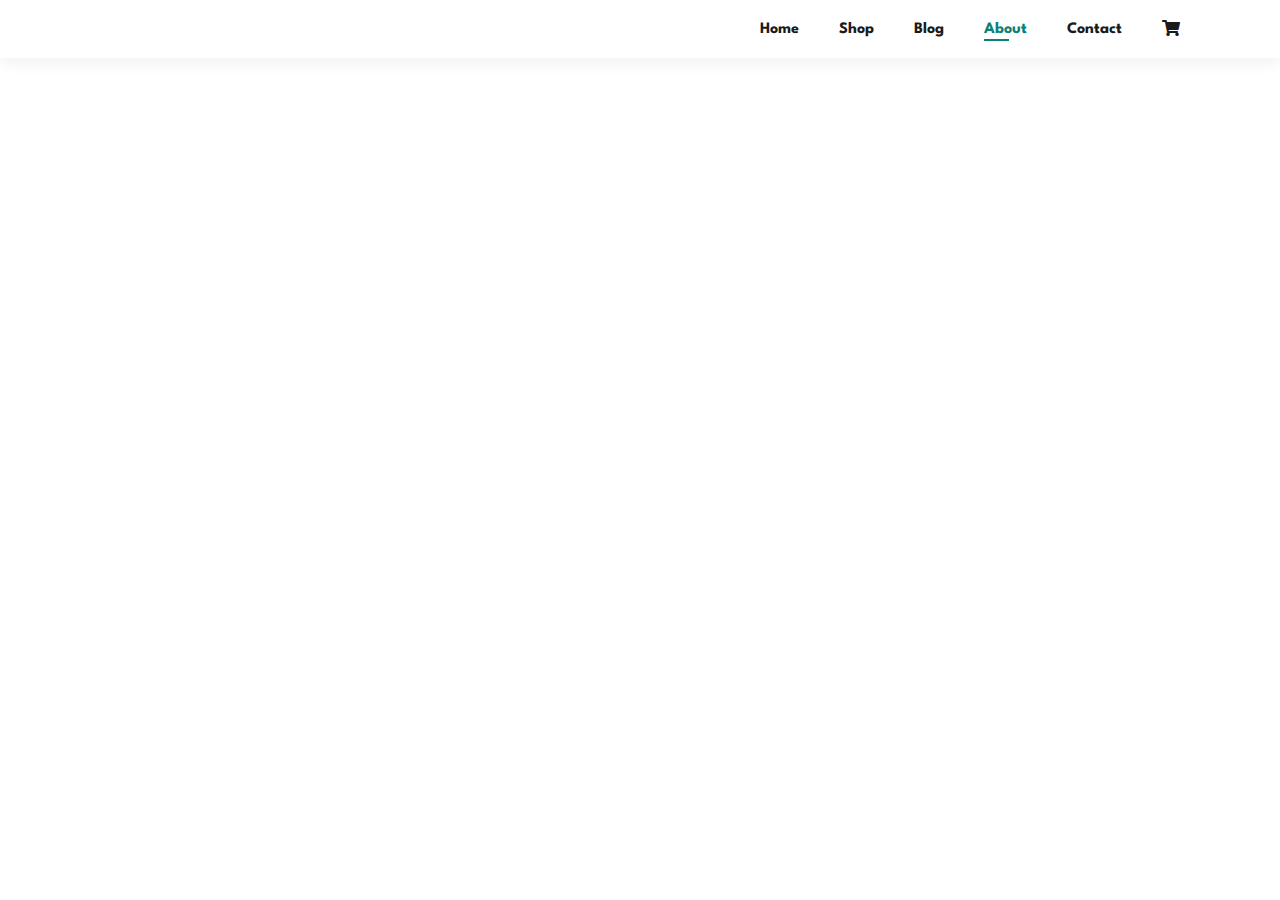
==== commit ec2721ad: "Update index.html" ====
--- a/index.html
+++ b/index.html
@@ -11,1145 +11,18 @@
 
     <body>
         <section id="header">
-            <a href="#"><img src="images/logo.jpg"  class="logo"alt=""></a>
+            <a href="#"><img src="logo.jpg"  class="logo"alt=""></a>
             <div>
                 <ul id="navbar">
-                    <li><a class="active" href="index.html">Home</a></li>
+                    <li><a  href="index.html">Home</a></li>
                     <li><a href="shop.html">Shop</a></li>
-                    <li><a href="blog.html">Blog</a></li>
-                    <li><a href="about.html">About</a></li>
+                    <li><a  href="blog.html">Blog</a></li>
+                    <li><a class="active" href="about.html">About</a></li>
                     <li><a href="contact.html">Contact</a></li>
-                    <li id="lg-bag"><a  href="cart.html"><i class="fas fa-shopping-cart"></i></a></li>
-                    <a href="#" id="close"><i class="far fa-times"></i></a>
+                    <li><a  href="cart.html"><i class="fas fa-shopping-cart"></i></a></li>
                 </ul>
-            
-               </div> 
-            <div id="mobile">
-            <a  href="cart.html"><i class="fas fa-shopping-cart"></i></a>
-            <i id="bar" class="fas fa-outdent"></i>
-            </div>
-        </section>
-        <section id="hero">
-            <h2>Welcome to Your <z>Freshy</z></h2>
-            <h3>Discover the freshest produce and enjoy healthy living.</h2>
-            <button> Shop Now </button>
-        </section>
-        <section id="feature" class="section-p1">
-            <div class ="fe-box" >
-                <img src="images/feature/f1.1.png" alt="Organic and locally produced">
-                <h6> Organic and locally produced</h6>
-            </div>
-            <div class ="fe-box" >
-                <img src="images/feature/box1.gif" alt="Daily Freshness Guaranteed">
-                <h6>Daily Freshness Guaranteed</h6>
-            </div>
-            <div class ="fe-box" >
-                <img src="images/feature/box-2.2.gif" alt="Hassle-Free Ordering and Delivery">
-                <h6>Hassle-Free Ordering and Delivery</h6>
-            </div>
-            <div class ="fe-box" >
-                <img src="images/feature/box4.1.gif" alt="Save Money %">
-                <h6> Save Money %</h6>
-            </div>
-            <div class ="fe-box" >
-                <img src="images/feature/box5.gif" alt="Offer % Sale">
-                <h6>Offer % Sale </h6>
-            </div>
-            <div class ="fe-box" >
-                <img src="images/feature/box3.gif" alt="24/7  Customer Support">
-                <h6>24/7  Customer Support</h6>
-            </div>
-        </section>
-        <section id="product1" class="section-p1">
-            <h1>Featured Products</h1>
-            <p>Farm Fresh Organics</p>
+            </div> 
+         </section>
 
-            <div class="pro-container">
-                <div class="pro">
-                  <img src="images/bestproducts/onions fullcover.jpg" alt="Freshy Onion">
-                  <div class="des">
-                    <span> Freshy</span>
-                    <h5> Farm Freshy Onion</h5>
-                    <div class="star">
-                        <i class="fas fa-star"></i>
-                        <i class="fas fa-star"></i>
-                        <i class="fas fa-star"></i>
-                        <i class="fas fa-star"></i>
-                        <i class="fas fa-star"></i>
-                    </div>
-                    <h4>₹40/kg</h6>
-                  </div>
-                  <a href="#"><i class="fal fa-shopping-cart cart "></i></a>
-                </div>
-                <div class="pro">
-                    <img src="images/bestproducts/tomato.jpeg" alt="Freshy tomato">
-                    <div class="des">
-                      <span> Freshy</span>
-                      <h5> Farm Freshy Tomato</h5>
-                      <div class="star">
-                          <i class="fas fa-star"></i>
-                          <i class="fas fa-star"></i>
-                          <i class="fas fa-star"></i>
-                          <i class="fas fa-star"></i>
-                          <i class="fas fa-star"></i>
-                      </div>
-                      <h4>₹50/kg</h6>
-                    </div>
-                    <a href="#"><i class="fal fa-shopping-cart cart "></i></a>
-                </div>
-                <div class="pro">
-                    <img src="images/bestproducts/potato.jpeg" alt="Freshy potato">
-                    <div class="des">
-                      <span> Freshy</span>
-                      <h5> Farm Freshy Potato</h5>
-                      <div class="star">
-                          <i class="fas fa-star"></i>
-                          <i class="fas fa-star"></i>
-                          <i class="fas fa-star"></i>
-                          <i class="fas fa-star"></i>
-                          <i class="fas fa-star"></i>
-                      </div>
-                      <h4>₹30/kg</h6>
-                    </div>
-                    <a href="#"><i class="fal fa-shopping-cart cart "></i></a>
-                </div>
-                <div class="pro">
-                    <img src="images/bestproducts/peas.jpg" alt="Freshy Peas">
-                    <div class="des">
-                      <span> Freshy</span>
-                      <h5> Farm Freshy Peas</h5>
-                      <div class="star">
-                          <i class="fas fa-star"></i>
-                          <i class="fas fa-star"></i>
-                          <i class="fas fa-star"></i>
-                          <i class="fas fa-star"></i>
-                          <i class="fas fa-star"></i>
-                      </div>
-                      <h4>₹40/kg</h6>
-                    </div>
-                    <a href="#"><i class="fal fa-shopping-cart cart "></i></a>
-                </div>
-                <div class="pro">
-                    <img src="images/bestproducts/pumpkin.jpg" alt="Freshy Pumpkin">
-                    <div class="des">
-                      <span> Freshy</span>
-                      <h5> Farm Freshy Pumpkin</h5>
-                      <div class="star">
-                          <i class="fas fa-star"></i>
-                          <i class="fas fa-star"></i>
-                          <i class="fas fa-star"></i>
-                          <i class="fas fa-star"></i>
-                          <i class="fas fa-star"></i>
-                      </div>
-                      <h4>₹40/kg</h6>
-                    </div>
-                    <a href="#"><i class="fal fa-shopping-cart cart "></i></a>
-                </div>
-                <div class="pro">
-                    <img src="images/bestproducts/carrot.jpeg" alt="Freshy Carrot">
-                    <div class="des">
-                      <span> Freshy</span>
-                      <h5> Farm Freshy Carrot</h5>
-                      <div class="star">
-                          <i class="fas fa-star"></i>
-                          <i class="fas fa-star"></i>
-                          <i class="fas fa-star"></i>
-                          <i class="fas fa-star"></i>
-                          <i class="fas fa-star"></i>
-                      </div>
-                      <h4>₹40/kg</h6>
-                    </div>
-                    <a href="#"><i class="fal fa-shopping-cart cart "></i></a>
-                </div>
-                <div class="pro">
-                    <img src="images/bestproducts/small onion.jpeg" alt="Freshy  Small Onion">
-                    <div class="des">
-                      <span> Freshy</span>
-                      <h5> Farm Freshy SmallOnion</h5>
-                      <div class="star">
-                          <i class="fas fa-star"></i>
-                          <i class="fas fa-star"></i>
-                          <i class="fas fa-star"></i>
-                          <i class="fas fa-star"></i>
-                          <i class="fas fa-star"></i>
-                      </div>
-                      <h4>₹40/kg</h6>
-                    </div>
-                    <a href="#"><i class="fal fa-shopping-cart cart "></i></a>
-                </div>
-                <div class="pro">
-                    <img src="images/bestproducts/brinjal.jpeg" alt="Freshy Brinjal">
-                    <div class="des">
-                      <span> Freshy</span>
-                      <h5> Farm Freshy brinjal</h5>
-                      <div class="star">
-                          <i class="fas fa-star"></i>
-                          <i class="fas fa-star"></i>
-                          <i class="fas fa-star"></i>
-                          <i class="fas fa-star"></i>
-                          <i class="fas fa-star"></i>
-                      </div>
-                      <h4>₹40/kg</h6>
-                    </div>
-                    <a href="#"><i class="fal fa-shopping-cart cart "></i></a>
-                </div>
-                <div class="pro">
-                    <img src="images/bestproducts/beans.jpeg" alt="Freshy Beans">
-                    <div class="des">
-                      <span> Freshy</span>
-                      <h5> Farm Freshy Beans</h5>
-                      <div class="star">
-                          <i class="fas fa-star"></i>
-                          <i class="fas fa-star"></i>
-                          <i class="fas fa-star"></i>
-                          <i class="fas fa-star"></i>
-                          <i class="fas fa-star"></i>
-                      </div>
-                      <h4>₹40/kg</h6>
-                    </div>
-                    <a href="#"><i class="fal fa-shopping-cart cart "></i></a>
-                </div>
-                <div class="pro">
-                    <img src="images/bestproducts/beetroot.jpeg" alt="Freshy Beetroot">
-                    <div class="des">
-                      <span> Freshy</span>
-                      <h5> Farm Freshy Beetroot</h5>
-                      <div class="star">
-                          <i class="fas fa-star"></i>
-                          <i class="fas fa-star"></i>
-                          <i class="fas fa-star"></i>
-                          <i class="fas fa-star"></i>
-                          <i class="fas fa-star"></i>
-                      </div>
-                      <h4>₹40/kg</h6>
-                    </div>
-                    <a href="#"><i class="fal fa-shopping-cart cart "></i></a>
-                </div>
-                <div class="pro">
-                    <img src="images/bestproducts/drum stick.jpeg" alt="Freshy Drum Stick">
-                    <div class="des">
-                      <span> Freshy</span>
-                      <h5> Farm Freshy Drum Stick</h5>
-                      <div class="star">
-                          <i class="fas fa-star"></i>
-                          <i class="fas fa-star"></i>
-                          <i class="fas fa-star"></i>
-                          <i class="fas fa-star"></i>
-                          <i class="fas fa-star"></i>
-                      </div>
-                      <h4>₹40/kg</h6>
-                    </div>
-                    <a href="#"><i class="fal fa-shopping-cart cart "></i></a>
-                </div>
-                <div class="pro">
-                    <img src="images/bestproducts/mushroom.jpg" alt="Freshy Mushroom ">
-                    <div class="des">
-                      <span> Freshy</span>
-                      <h5> Farm Freshy Mushroom</h5>
-                      <div class="star">
-                          <i class="fas fa-star"></i>
-                          <i class="fas fa-star"></i>
-                          <i class="fas fa-star"></i>
-                          <i class="fas fa-star"></i>
-                          <i class="fas fa-star"></i>
-                      </div>
-                      <h4>₹40/kg</h6>
-                    </div>
-                    <a href="#"><i class="fal fa-shopping-cart cart "></i></a>
-                </div>
-                <div class="pro">
-                    <img src="images/bestproducts/karuna kelangu.jpg" alt="Freshy Karuna Kelangu">
-                    <div class="des">
-                      <span> Freshy</span>
-                      <h5> Farm Freshy Karuna Kelangu</h5>
-                      <div class="star">
-                          <i class="fas fa-star"></i>
-                          <i class="fas fa-star"></i>
-                          <i class="fas fa-star"></i>
-                          <i class="fas fa-star"></i>
-                          <i class="fas fa-star"></i>
-                      </div>
-                      <h4>₹40/kg</h6>
-                    </div>
-                    <a href="#"><i class="fal fa-shopping-cart cart "></i></a>
-                </div>
-                <div class="pro">
-                    <img src="images/bestproducts/garlic.jpg" alt="Freshy Garlic">
-                    <div class="des">
-                      <span> Freshy</span>
-                      <h5> Farm Freshy Garlic</h5>
-                      <div class="star">
-                          <i class="fas fa-star"></i>
-                          <i class="fas fa-star"></i>
-                          <i class="fas fa-star"></i>
-                          <i class="fas fa-star"></i>
-                          <i class="fas fa-star"></i>
-                      </div>
-                      <h4>₹40/kg</h6>
-                    </div>
-                    <a href="#"><i class="fal fa-shopping-cart cart "></i></a>
-                </div>
-                <div class="pro">
-                    <img src="images/bestproducts/ginger.jpg" alt="Freshy Ginger">
-                    <div class="des">
-                      <span> Freshy</span>
-                      <h5> Freshy Juicy Ginger</h5>
-                      <div class="star">
-                          <i class="fas fa-star"></i>
-                          <i class="fas fa-star"></i>
-                          <i class="fas fa-star"></i>
-                          <i class="fas fa-star"></i>
-                          <i class="fas fa-star"></i>
-                      </div>
-                      <h4>₹40/kg</h6>
-                    </div>
-                    <a href="#"><i class="fal fa-shopping-cart cart "></i></a>
-                </div>
-                <div class="pro">
-
-                    <img src="images/bestproducts/cauliflower2.jpg" alt="Freshy Cauliflower">
-                    <div class="des">
-                      <span> Freshy</span>
-                      <h5> Farm Freshy Cauliflower</h5>
-                      <div class="star">
-                          <i class="fas fa-star"></i>
-                          <i class="fas fa-star"></i>
-                          <i class="fas fa-star"></i>
-                          <i class="fas fa-star"></i>
-                          <i class="fas fa-star"></i>
-                      </div>
-                      <h4>₹40/kg</h6>
-                    </div>
-                    <a href="#"><i class="fal fa-shopping-cart cart "></i></a>
-                </div>
-                <div class="pro">
-                    <img src="images/bestproducts/bitterguard.jpg" alt="Freshy BitterGuard">
-                    <div class="des">
-                      <span> Freshy</span>
-                      <h5> Farm Freshy BitterGaurd</h5>
-                      <div class="star">
-                          <i class="fas fa-star"></i>
-                          <i class="fas fa-star"></i>
-                          <i class="fas fa-star"></i>
-                          <i class="fas fa-star"></i>
-                          <i class="fas fa-star"></i>
-                      </div>
-                      <h4>₹40/kg</h6>
-                    </div>
-                    <a href="#"><i class="fal fa-shopping-cart cart "></i></a>
-                </div>
-                <div class="pro">
-                    <img src="images/bestproducts/corn.jpg" alt="Freshy Sweet Corn">
-                    <div class="des">
-                      <span> Freshy</span>
-                      <h5> Farm Freshy Sweet Corn</h5>
-                      <div class="star">
-                          <i class="fas fa-star"></i>
-                          <i class="fas fa-star"></i>
-                          <i class="fas fa-star"></i>
-                          <i class="fas fa-star"></i>
-                          <i class="fas fa-star"></i>
-                      </div>
-                      <h4>₹40/kg</h6>
-                    </div>
-                    <a href="#"><i class="fal fa-shopping-cart cart "></i></a>
-                </div>
-                <div class="pro">
-                    <img src="images/bestproducts/corionder.jpg" alt="Freshy Corionder">
-                    <div class="des">
-                      <span> Freshy</span>
-                      <h5> Farm Freshy Corionder</h5>
-                      <div class="star">
-                          <i class="fas fa-star"></i>
-                          <i class="fas fa-star"></i>
-                          <i class="fas fa-star"></i>
-                          <i class="fas fa-star"></i>
-                          <i class="fas fa-star"></i>
-                      </div>
-                      <h4>₹40/kg</h6>
-                    </div>
-                    <a href="#"><i class="fal fa-shopping-cart cart "></i></a>
-                </div>
-                <div class="pro">
-                    <img src="images/bestproducts/corionder.jpg" alt="Freshy Corionder">
-                    <div class="des">
-                      <span> Freshy</span>
-                      <h5> Farm Freshy Corionder</h5>
-                      <div class="star">
-                          <i class="fas fa-star"></i>
-                          <i class="fas fa-star"></i>
-                          <i class="fas fa-star"></i>
-                          <i class="fas fa-star"></i>
-                          <i class="fas fa-star"></i>
-                      </div>
-                      <h4>₹40/kg</h6>
-                    </div>
-                    <a href="#"><i class="fal fa-shopping-cart cart "></i></a>
-                </div>
-            </div>
-        </section>
-        <section id="specialOffers">
-            <h2>Special Offers and Promotions</h2>
-            <div class="offer-container">
-            <div class="offer">
-                <h3>First-Time Customer Discount</h3>
-                <img src="images/first offer.jpg" >
-                <p>Get 5% off on your first order!</p>
-            </div>
-    
-            <div class="offer">
-              
-                <h3>Combos % Offer %</h3>
-                <img src="images/combo.png">
-                <p>Special discounts on Combo Sale.</p>
-                 
-            </div>
-            <div class="offer">
-                <h3>Seasonal Discounts</h3>
-                <img src="images/seasonal.jpeg">
-                <p>Special discounts on seasonal produce.</p>
-            </div>
-    
-            <div class="offer">
-                <h3>Refer a Friend Program</h3>
-                <img src="images/referfriend.jpeg">
-                <p>Refer a friend and get $5 off on your next order.</p>
-            </div>
-           </div>
-           <div class="bt"><button class="normal">Explore More &nbsp<i class="fas fa-tag"></i></button></div>
-          
-        </section>
-        <section id="product2" class="section-p1">
-            <h2>Fresh Fruits</h2>
-            <p>Farm Fresh Organics</p>
-            <div class="bt"><button class="normal">Shop More &nbsp<i class="fas fa-shopping-bag"></i></button></div>
-            <div class="pro-container">
-                
-                <div class="pro">
-                  <img src="images/fruits/apple.jpeg" alt="Freshy Apple">
-                  <div class="des">
-                    <span> Freshy</span>
-                    <h5> Farm Freshy Apple</h5>
-                    <div class="star">
-                        <i class="fas fa-star"></i>
-                        <i class="fas fa-star"></i>
-                        <i class="fas fa-star"></i>
-                        <i class="fas fa-star"></i>
-                        <i class="fas fa-star"></i>
-                    </div>
-                    <h4>₹40/kg</h6>
-                  </div>
-                  <a href="#"><i class="fal fa-shopping-cart cart "></i></a>
-                </div>
-                <div class="pro">
-                    <img src="images/fruits/mango.jpeg" alt="Freshy Mango">
-                    <div class="des">
-                      <span> Freshy</span>
-                      <h5> Farm Freshy Mango</h5>
-                      <div class="star">
-                          <i class="fas fa-star"></i>
-                          <i class="fas fa-star"></i>
-                          <i class="fas fa-star"></i>
-                          <i class="fas fa-star"></i>
-                          <i class="fas fa-star"></i>
-                      </div>
-                      <h4>₹50/kg</h6>
-                    </div>
-                    <a href="#"><i class="fal fa-shopping-cart cart "></i></a>
-                </div>
-                <div class="pro">
-                    <img src="images/bestproducts/potato.jpeg" alt="Freshy potato">
-                    <div class="des">
-                      <span> Freshy</span>
-                      <h5> Farm Freshy Potato</h5>
-                      <div class="star">
-                          <i class="fas fa-star"></i>
-                          <i class="fas fa-star"></i>
-                          <i class="fas fa-star"></i>
-                          <i class="fas fa-star"></i>
-                          <i class="fas fa-star"></i>
-                      </div>
-                      <h4>₹30/kg</h6>
-                    </div>
-                    <a href="#"><i class="fal fa-shopping-cart cart "></i></a>
-                </div>
-                <div class="pro">
-                    <img src="images/bestproducts/peas.jpg" alt="Freshy Peas">
-                    <div class="des">
-                      <span> Freshy</span>
-                      <h5> Farm Freshy Peas</h5>
-                      <div class="star">
-                          <i class="fas fa-star"></i>
-                          <i class="fas fa-star"></i>
-                          <i class="fas fa-star"></i>
-                          <i class="fas fa-star"></i>
-                          <i class="fas fa-star"></i>
-                      </div>
-                      <h4>₹40/kg</h6>
-                    </div>
-                    <a href="#"><i class="fal fa-shopping-cart cart "></i></a>
-                </div>
-                <div class="pro">
-                    <img src="images/bestproducts/pumpkin.jpg" alt="Freshy Pumpkin">
-                    <div class="des">
-                      <span> Freshy</span>
-                      <h5> Farm Freshy Pumpkin</h5>
-                      <div class="star">
-                          <i class="fas fa-star"></i>
-                          <i class="fas fa-star"></i>
-                          <i class="fas fa-star"></i>
-                          <i class="fas fa-star"></i>
-                          <i class="fas fa-star"></i>
-                      </div>
-                      <h4>₹40/kg</h6>
-                    </div>
-                    <a href="#"><i class="fal fa-shopping-cart cart "></i></a>
-                </div>
-                <div class="pro">
-                    <img src="images/bestproducts/carrot.jpeg" alt="Freshy Carrot">
-                    <div class="des">
-                      <span> Freshy</span>
-                      <h5> Farm Freshy Carrot</h5>
-                      <div class="star">
-                          <i class="fas fa-star"></i>
-                          <i class="fas fa-star"></i>
-                          <i class="fas fa-star"></i>
-                          <i class="fas fa-star"></i>
-                          <i class="fas fa-star"></i>
-                      </div>
-                      <h4>₹40/kg</h6>
-                    </div>
-                    <a href="#"><i class="fal fa-shopping-cart cart "></i></a>
-                </div>
-                <div class="pro">
-                    <img src="images/bestproducts/small onion.jpeg" alt="Freshy  Small Onion">
-                    <div class="des">
-                      <span> Freshy</span>
-                      <h5> Farm Freshy SmallOnion</h5>
-                      <div class="star">
-                          <i class="fas fa-star"></i>
-                          <i class="fas fa-star"></i>
-                          <i class="fas fa-star"></i>
-                          <i class="fas fa-star"></i>
-                          <i class="fas fa-star"></i>
-                      </div>
-                      <h4>₹40/kg</h6>
-                    </div>
-                    <a href="#"><i class="fal fa-shopping-cart cart "></i></a>
-                </div>
-                <div class="pro">
-                    <img src="images/bestproducts/brinjal.jpeg" alt="Freshy Brinjal">
-                    <div class="des">
-                      <span> Freshy</span>
-                      <h5> Farm Freshy brinjal</h5>
-                      <div class="star">
-                          <i class="fas fa-star"></i>
-                          <i class="fas fa-star"></i>
-                          <i class="fas fa-star"></i>
-                          <i class="fas fa-star"></i>
-                          <i class="fas fa-star"></i>
-                      </div>
-                      <h4>₹40/kg</h6>
-                    </div>
-                    <a href="#"><i class="fal fa-shopping-cart cart "></i></a>
-                </div>
-                <div class="pro">
-                    <img src="images/bestproducts/beans.jpeg" alt="Freshy Beans">
-                    <div class="des">
-                      <span> Freshy</span>
-                      <h5> Farm Freshy Beans</h5>
-                      <div class="star">
-                          <i class="fas fa-star"></i>
-                          <i class="fas fa-star"></i>
-                          <i class="fas fa-star"></i>
-                          <i class="fas fa-star"></i>
-                          <i class="fas fa-star"></i>
-                      </div>
-                      <h4>₹40/kg</h6>
-                    </div>
-                    <a href="#"><i class="fal fa-shopping-cart cart "></i></a>
-                </div>
-                <div class="pro">
-                    <img src="images/bestproducts/beetroot.jpeg" alt="Freshy Beetroot">
-                    <div class="des">
-                      <span> Freshy</span>
-                      <h5> Farm Freshy Beetroot</h5>
-                      <div class="star">
-                          <i class="fas fa-star"></i>
-                          <i class="fas fa-star"></i>
-                          <i class="fas fa-star"></i>
-                          <i class="fas fa-star"></i>
-                          <i class="fas fa-star"></i>
-                      </div>
-                      <h4>₹40/kg</h6>
-                    </div>
-                    <a href="#"><i class="fal fa-shopping-cart cart "></i></a>
-                </div>
-                <div class="pro">
-                    <img src="images/bestproducts/drum stick.jpeg" alt="Freshy Drum Stick">
-                    <div class="des">
-                      <span> Freshy</span>
-                      <h5> Farm Freshy Drum Stick</h5>
-                      <div class="star">
-                          <i class="fas fa-star"></i>
-                          <i class="fas fa-star"></i>
-                          <i class="fas fa-star"></i>
-                          <i class="fas fa-star"></i>
-                          <i class="fas fa-star"></i>
-                      </div>
-                      <h4>₹40/kg</h6>
-                    </div>
-                    <a href="#"><i class="fal fa-shopping-cart cart "></i></a>
-                </div>
-                <div class="pro">
-                    <img src="images/bestproducts/mushroom.jpg" alt="Freshy Mushroom ">
-                    <div class="des">
-                      <span> Freshy</span>
-                      <h5> Farm Freshy Mushroom</h5>
-                      <div class="star">
-                          <i class="fas fa-star"></i>
-                          <i class="fas fa-star"></i>
-                          <i class="fas fa-star"></i>
-                          <i class="fas fa-star"></i>
-                          <i class="fas fa-star"></i>
-                      </div>
-                      <h4>₹40/kg</h6>
-                    </div>
-                    <a href="#"><i class="fal fa-shopping-cart cart "></i></a>
-                </div>
-                <div class="pro">
-                    <img src="images/bestproducts/karuna kelangu.jpg" alt="Freshy Karuna Kelangu">
-                    <div class="des">
-                      <span> Freshy</span>
-                      <h5> Farm Freshy Karuna Kelangu</h5>
-                      <div class="star">
-                          <i class="fas fa-star"></i>
-                          <i class="fas fa-star"></i>
-                          <i class="fas fa-star"></i>
-                          <i class="fas fa-star"></i>
-                          <i class="fas fa-star"></i>
-                      </div>
-                      <h4>₹40/kg</h6>
-                    </div>
-                    <a href="#"><i class="fal fa-shopping-cart cart "></i></a>
-                </div>
-                <div class="pro">
-                    <img src="images/bestproducts/garlic.jpg" alt="Freshy Garlic">
-                    <div class="des">
-                      <span> Freshy</span>
-                      <h5> Farm Freshy Garlic</h5>
-                      <div class="star">
-                          <i class="fas fa-star"></i>
-                          <i class="fas fa-star"></i>
-                          <i class="fas fa-star"></i>
-                          <i class="fas fa-star"></i>
-                          <i class="fas fa-star"></i>
-                      </div>
-                      <h4>₹40/kg</h6>
-                    </div>
-                    <a href="#"><i class="fal fa-shopping-cart cart "></i></a>
-                </div>
-                <div class="pro">
-                    <img src="images/bestproducts/ginger.jpg" alt="Freshy Ginger">
-                    <div class="des">
-                      <span> Freshy</span>
-                      <h5> Freshy Juicy Ginger</h5>
-                      <div class="star">
-                          <i class="fas fa-star"></i>
-                          <i class="fas fa-star"></i>
-                          <i class="fas fa-star"></i>
-                          <i class="fas fa-star"></i>
-                          <i class="fas fa-star"></i>
-                      </div>
-                      <h4>₹40/kg</h6>
-                    </div>
-                    <a href="#"><i class="fal fa-shopping-cart cart "></i></a>
-                </div>
-                <div class="pro">
-
-                    <img src="images/bestproducts/cauliflower2.jpg" alt="Freshy Cauliflower">
-                    <div class="des">
-                      <span> Freshy</span>
-                      <h5> Farm Freshy Cauliflower</h5>
-                      <div class="star">
-                          <i class="fas fa-star"></i>
-                          <i class="fas fa-star"></i>
-                          <i class="fas fa-star"></i>
-                          <i class="fas fa-star"></i>
-                          <i class="fas fa-star"></i>
-                      </div>
-                      <h4>₹40/kg</h6>
-                    </div>
-                    <a href="#"><i class="fal fa-shopping-cart cart "></i></a>
-                </div>
-                <div class="pro">
-                    <img src="images/bestproducts/bitterguard.jpg" alt="Freshy BitterGuard">
-                    <div class="des">
-                      <span> Freshy</span>
-                      <h5> Farm Freshy BitterGaurd</h5>
-                      <div class="star">
-                          <i class="fas fa-star"></i>
-                          <i class="fas fa-star"></i>
-                          <i class="fas fa-star"></i>
-                          <i class="fas fa-star"></i>
-                          <i class="fas fa-star"></i>
-                      </div>
-                      <h4>₹40/kg</h6>
-                    </div>
-                    <a href="#"><i class="fal fa-shopping-cart cart "></i></a>
-                </div>
-                <div class="pro">
-                    <img src="images/bestproducts/corn.jpg" alt="Freshy Sweet Corn">
-                    <div class="des">
-                      <span> Freshy</span>
-                      <h5> Farm Freshy Sweet Corn</h5>
-                      <div class="star">
-                          <i class="fas fa-star"></i>
-                          <i class="fas fa-star"></i>
-                          <i class="fas fa-star"></i>
-                          <i class="fas fa-star"></i>
-                          <i class="fas fa-star"></i>
-                      </div>
-                      <h4>₹40/kg</h6>
-                    </div>
-                    <a href="#"><i class="fal fa-shopping-cart cart "></i></a>
-                </div>
-                <div class="pro">
-                    <img src="images/bestproducts/corionder.jpg" alt="Freshy Corionder">
-                    <div class="des">
-                      <span> Freshy</span>
-                      <h5> Farm Freshy Corionder</h5>
-                      <div class="star">
-                          <i class="fas fa-star"></i>
-                          <i class="fas fa-star"></i>
-                          <i class="fas fa-star"></i>
-                          <i class="fas fa-star"></i>
-                          <i class="fas fa-star"></i>
-                      </div>
-                      <h4>₹40/kg</h6>
-                    </div>
-                    <a href="#"><i class="fal fa-shopping-cart cart "></i></a>
-                </div>
-                <div class="pro">
-                    <img src="images/bestproducts/corionder.jpg" alt="Freshy Corionder">
-                    <div class="des">
-                      <span> Freshy</span>
-                      <h5> Farm Freshy Corionder</h5>
-                      <div class="star">
-                          <i class="fas fa-star"></i>
-                          <i class="fas fa-star"></i>
-                          <i class="fas fa-star"></i>
-                          <i class="fas fa-star"></i>
-                          <i class="fas fa-star"></i>
-                      </div>
-                      <h4>₹40/kg</h6>
-                    </div>
-                    <a href="#"><i class="fal fa-shopping-cart cart "></i></a>
-                </div>
-            </div>
-        </section>
-        <section id="banner" class="section-p1">
-        
-         <div class="banner-box">
-            <h4>Crazy deals </h4>
-            <h2>buy 1 get 1 free</h2>
-            <span> The best classic dress is on sale at freshy</span>
-            <button class="normal">Learn More &nbsp;<i class="fas fa-tag"></i></button>
-            <img src="images/m2.gif">
-         </div>
-         <div class="banner-box">
-            <img src="images/m2.gif">
-            <h4>Crazy deals </h4>
-            <h2>buy 1 get 1 free</h2>
-            <span> The best classic dress is on sale at freshy</span>
-            <button class="normal">Learn More &nbsp;<i class="fas fa-tag"></i></button>
-         </div>         
-        </section>
-        <section id="banner-3">
-            <div class="banner-3box">
-                <h2> UPCOMING SEASON SALE </h2>
-                <h3> get offers on daily staples</h3>               
-            </div>
-            <div class="banner-3box">
-                <h2> UPCOMING SEASON SALE </h2>
-                <h3> get offers on daily staples</h3>               
-            </div>
-            <div class="banner-3box">
-                <h2> UPCOMING SEASON SALE </h2>
-                <h3> get offers on daily staples</h3>               
-            </div>
-         
-
-
-        </section>
-        <section id="product2" class="section-p1">
-            <h2>Fresh Fruits</h2>
-            <p>Farm Fresh Organics</p>
-            <div class="bt"><button class="normal">Shop More &nbsp<i class="fas fa-shopping-bag"></i></button></div>
-            <div class="pro-container">
-                
-                <div class="pro">
-                  <img src="images/fruits/apple.jpeg" alt="Freshy Apple">
-                  <div class="des">
-                    <span> Freshy</span>
-                    <h5> Farm Freshy Apple</h5>
-                    <div class="star">
-                        <i class="fas fa-star"></i>
-                        <i class="fas fa-star"></i>
-                        <i class="fas fa-star"></i>
-                        <i class="fas fa-star"></i>
-                        <i class="fas fa-star"></i>
-                    </div>
-                    <h4>₹40/kg</h6>
-                  </div>
-                  <a href="#"><i class="fal fa-shopping-cart cart "></i></a>
-                </div>
-                <div class="pro">
-                    <img src="images/fruits/mango.jpeg" alt="Freshy Mango">
-                    <div class="des">
-                      <span> Freshy</span>
-                      <h5> Farm Freshy Mango</h5>
-                      <div class="star">
-                          <i class="fas fa-star"></i>
-                          <i class="fas fa-star"></i>
-                          <i class="fas fa-star"></i>
-                          <i class="fas fa-star"></i>
-                          <i class="fas fa-star"></i>
-                      </div>
-                      <h4>₹50/kg</h6>
-                    </div>
-                    <a href="#"><i class="fal fa-shopping-cart cart "></i></a>
-                </div>
-                <div class="pro">
-                    <img src="images/bestproducts/potato.jpeg" alt="Freshy potato">
-                    <div class="des">
-                      <span> Freshy</span>
-                      <h5> Farm Freshy Potato</h5>
-                      <div class="star">
-                          <i class="fas fa-star"></i>
-                          <i class="fas fa-star"></i>
-                          <i class="fas fa-star"></i>
-                          <i class="fas fa-star"></i>
-                          <i class="fas fa-star"></i>
-                      </div>
-                      <h4>₹30/kg</h6>
-                    </div>
-                    <a href="#"><i class="fal fa-shopping-cart cart "></i></a>
-                </div>
-                <div class="pro">
-                    <img src="images/bestproducts/peas.jpg" alt="Freshy Peas">
-                    <div class="des">
-                      <span> Freshy</span>
-                      <h5> Farm Freshy Peas</h5>
-                      <div class="star">
-                          <i class="fas fa-star"></i>
-                          <i class="fas fa-star"></i>
-                          <i class="fas fa-star"></i>
-                          <i class="fas fa-star"></i>
-                          <i class="fas fa-star"></i>
-                      </div>
-                      <h4>₹40/kg</h6>
-                    </div>
-                    <a href="#"><i class="fal fa-shopping-cart cart "></i></a>
-                </div>
-                <div class="pro">
-                    <img src="images/bestproducts/pumpkin.jpg" alt="Freshy Pumpkin">
-                    <div class="des">
-                      <span> Freshy</span>
-                      <h5> Farm Freshy Pumpkin</h5>
-                      <div class="star">
-                          <i class="fas fa-star"></i>
-                          <i class="fas fa-star"></i>
-                          <i class="fas fa-star"></i>
-                          <i class="fas fa-star"></i>
-                          <i class="fas fa-star"></i>
-                      </div>
-                      <h4>₹40/kg</h6>
-                    </div>
-                    <a href="#"><i class="fal fa-shopping-cart cart "></i></a>
-                </div>
-                <div class="pro">
-                    <img src="images/bestproducts/carrot.jpeg" alt="Freshy Carrot">
-                    <div class="des">
-                      <span> Freshy</span>
-                      <h5> Farm Freshy Carrot</h5>
-                      <div class="star">
-                          <i class="fas fa-star"></i>
-                          <i class="fas fa-star"></i>
-                          <i class="fas fa-star"></i>
-                          <i class="fas fa-star"></i>
-                          <i class="fas fa-star"></i>
-                      </div>
-                      <h4>₹40/kg</h6>
-                    </div>
-                    <a href="#"><i class="fal fa-shopping-cart cart "></i></a>
-                </div>
-                <div class="pro">
-                    <img src="images/bestproducts/small onion.jpeg" alt="Freshy  Small Onion">
-                    <div class="des">
-                      <span> Freshy</span>
-                      <h5> Farm Freshy SmallOnion</h5>
-                      <div class="star">
-                          <i class="fas fa-star"></i>
-                          <i class="fas fa-star"></i>
-                          <i class="fas fa-star"></i>
-                          <i class="fas fa-star"></i>
-                          <i class="fas fa-star"></i>
-                      </div>
-                      <h4>₹40/kg</h6>
-                    </div>
-                    <a href="#"><i class="fal fa-shopping-cart cart "></i></a>
-                </div>
-                <div class="pro">
-                    <img src="images/bestproducts/brinjal.jpeg" alt="Freshy Brinjal">
-                    <div class="des">
-                      <span> Freshy</span>
-                      <h5> Farm Freshy brinjal</h5>
-                      <div class="star">
-                          <i class="fas fa-star"></i>
-                          <i class="fas fa-star"></i>
-                          <i class="fas fa-star"></i>
-                          <i class="fas fa-star"></i>
-                          <i class="fas fa-star"></i>
-                      </div>
-                      <h4>₹40/kg</h6>
-                    </div>
-                    <a href="#"><i class="fal fa-shopping-cart cart "></i></a>
-                </div>
-                <div class="pro">
-                    <img src="images/bestproducts/beans.jpeg" alt="Freshy Beans">
-                    <div class="des">
-                      <span> Freshy</span>
-                      <h5> Farm Freshy Beans</h5>
-                      <div class="star">
-                          <i class="fas fa-star"></i>
-                          <i class="fas fa-star"></i>
-                          <i class="fas fa-star"></i>
-                          <i class="fas fa-star"></i>
-                          <i class="fas fa-star"></i>
-                      </div>
-                      <h4>₹40/kg</h6>
-                    </div>
-                    <a href="#"><i class="fal fa-shopping-cart cart "></i></a>
-                </div>
-                <div class="pro">
-                    <img src="images/bestproducts/beetroot.jpeg" alt="Freshy Beetroot">
-                    <div class="des">
-                      <span> Freshy</span>
-                      <h5> Farm Freshy Beetroot</h5>
-                      <div class="star">
-                          <i class="fas fa-star"></i>
-                          <i class="fas fa-star"></i>
-                          <i class="fas fa-star"></i>
-                          <i class="fas fa-star"></i>
-                          <i class="fas fa-star"></i>
-                      </div>
-                      <h4>₹40/kg</h6>
-                    </div>
-                    <a href="#"><i class="fal fa-shopping-cart cart "></i></a>
-                </div>
-                <div class="pro">
-                    <img src="images/bestproducts/drum stick.jpeg" alt="Freshy Drum Stick">
-                    <div class="des">
-                      <span> Freshy</span>
-                      <h5> Farm Freshy Drum Stick</h5>
-                      <div class="star">
-                          <i class="fas fa-star"></i>
-                          <i class="fas fa-star"></i>
-                          <i class="fas fa-star"></i>
-                          <i class="fas fa-star"></i>
-                          <i class="fas fa-star"></i>
-                      </div>
-                      <h4>₹40/kg</h6>
-                    </div>
-                    <a href="#"><i class="fal fa-shopping-cart cart "></i></a>
-                </div>
-                <div class="pro">
-                    <img src="images/bestproducts/mushroom.jpg" alt="Freshy Mushroom ">
-                    <div class="des">
-                      <span> Freshy</span>
-                      <h5> Farm Freshy Mushroom</h5>
-                      <div class="star">
-                          <i class="fas fa-star"></i>
-                          <i class="fas fa-star"></i>
-                          <i class="fas fa-star"></i>
-                          <i class="fas fa-star"></i>
-                          <i class="fas fa-star"></i>
-                      </div>
-                      <h4>₹40/kg</h6>
-                    </div>
-                    <a href="#"><i class="fal fa-shopping-cart cart "></i></a>
-                </div>
-                <div class="pro">
-                    <img src="images/bestproducts/karuna kelangu.jpg" alt="Freshy Karuna Kelangu">
-                    <div class="des">
-                      <span> Freshy</span>
-                      <h5> Farm Freshy Karuna Kelangu</h5>
-                      <div class="star">
-                          <i class="fas fa-star"></i>
-                          <i class="fas fa-star"></i>
-                          <i class="fas fa-star"></i>
-                          <i class="fas fa-star"></i>
-                          <i class="fas fa-star"></i>
-                      </div>
-                      <h4>₹40/kg</h6>
-                    </div>
-                    <a href="#"><i class="fal fa-shopping-cart cart "></i></a>
-                </div>
-                <div class="pro">
-                    <img src="images/bestproducts/garlic.jpg" alt="Freshy Garlic">
-                    <div class="des">
-                      <span> Freshy</span>
-                      <h5> Farm Freshy Garlic</h5>
-                      <div class="star">
-                          <i class="fas fa-star"></i>
-                          <i class="fas fa-star"></i>
-                          <i class="fas fa-star"></i>
-                          <i class="fas fa-star"></i>
-                          <i class="fas fa-star"></i>
-                      </div>
-                      <h4>₹40/kg</h6>
-                    </div>
-                    <a href="#"><i class="fal fa-shopping-cart cart "></i></a>
-                </div>
-                <div class="pro">
-                    <img src="images/bestproducts/ginger.jpg" alt="Freshy Ginger">
-                    <div class="des">
-                      <span> Freshy</span>
-                      <h5> Freshy Juicy Ginger</h5>
-                      <div class="star">
-                          <i class="fas fa-star"></i>
-                          <i class="fas fa-star"></i>
-                          <i class="fas fa-star"></i>
-                          <i class="fas fa-star"></i>
-                          <i class="fas fa-star"></i>
-                      </div>
-                      <h4>₹40/kg</h6>
-                    </div>
-                    <a href="#"><i class="fal fa-shopping-cart cart "></i></a>
-                </div>
-                <div class="pro">
-
-                    <img src="images/bestproducts/cauliflower2.jpg" alt="Freshy Cauliflower">
-                    <div class="des">
-                      <span> Freshy</span>
-                      <h5> Farm Freshy Cauliflower</h5>
-                      <div class="star">
-                          <i class="fas fa-star"></i>
-                          <i class="fas fa-star"></i>
-                          <i class="fas fa-star"></i>
-                          <i class="fas fa-star"></i>
-                          <i class="fas fa-star"></i>
-                      </div>
-                      <h4>₹40/kg</h6>
-                    </div>
-                    <a href="#"><i class="fal fa-shopping-cart cart "></i></a>
-                </div>
-                <div class="pro">
-                    <img src="images/bestproducts/bitterguard.jpg" alt="Freshy BitterGuard">
-                    <div class="des">
-                      <span> Freshy</span>
-                      <h5> Farm Freshy BitterGaurd</h5>
-                      <div class="star">
-                          <i class="fas fa-star"></i>
-                          <i class="fas fa-star"></i>
-                          <i class="fas fa-star"></i>
-                          <i class="fas fa-star"></i>
-                          <i class="fas fa-star"></i>
-                      </div>
-                      <h4>₹40/kg</h6>
-                    </div>
-                    <a href="#"><i class="fal fa-shopping-cart cart "></i></a>
-                </div>
-                <div class="pro">
-                    <img src="images/bestproducts/corn.jpg" alt="Freshy Sweet Corn">
-                    <div class="des">
-                      <span> Freshy</span>
-                      <h5> Farm Freshy Sweet Corn</h5>
-                      <div class="star">
-                          <i class="fas fa-star"></i>
-                          <i class="fas fa-star"></i>
-                          <i class="fas fa-star"></i>
-                          <i class="fas fa-star"></i>
-                          <i class="fas fa-star"></i>
-                      </div>
-                      <h4>₹40/kg</h6>
-                    </div>
-                    <a href="#"><i class="fal fa-shopping-cart cart "></i></a>
-                </div>
-                <div class="pro">
-                    <img src="images/bestproducts/corionder.jpg" alt="Freshy Corionder">
-                    <div class="des">
-                      <span> Freshy</span>
-                      <h5> Farm Freshy Corionder</h5>
-                      <div class="star">
-                          <i class="fas fa-star"></i>
-                          <i class="fas fa-star"></i>
-                          <i class="fas fa-star"></i>
-                          <i class="fas fa-star"></i>
-                          <i class="fas fa-star"></i>
-                      </div>
-                      <h4>₹40/kg</h6>
-                    </div>
-                    <a href="#"><i class="fal fa-shopping-cart cart "></i></a>
-                </div>
-                <div class="pro">
-                    <img src="images/bestproducts/corionder.jpg" alt="Freshy Corionder">
-                    <div class="des">
-                      <span> Freshy</span>
-                      <h5> Farm Freshy Corionder</h5>
-                      <div class="star">
-                          <i class="fas fa-star"></i>
-                          <i class="fas fa-star"></i>
-                          <i class="fas fa-star"></i>
-                          <i class="fas fa-star"></i>
-                          <i class="fas fa-star"></i>
-                      </div>
-                      <h4>₹40/kg</h6>
-                    </div>
-                    <a href="#"><i class="fal fa-shopping-cart cart "></i></a>
-                </div>
-            </div>
-        </section>
-        <section id="newsletter" class="section-p1 section-m1">
-            <div class="newstext">
-                <h3>Subscribe to our Newsletter!</h3>
-                <p>Get the latest <span>updates and offers</span> delivered right to your inbox.</p>
-            </div>
-            <div class="form">    
-                    <input type="email" name="email" placeholder="Your Email Address..." required>
-                    <button class="normal">Join&nbsp;Now</button>
-            </div>     
-        
-
-        </section>
-        <section id="footer">
-            <div class="info">
-                <a href="#"><img src="images/logo.jpg"  class="logo"alt=""></a>
-                <h3> Address : </h3>
-                <p> Shop No.-27, Plot No.-89, Sector - 1</p>
-                <p> Near Mukund Hospital, Opposite to Nirma University, Vadodara Gujarat 390021 India</p>
-                <h3>contact</h3>
-             </div>
-            <div class="links">
-                <ul class="list">
-                    <li><a href="#home">Home</a></li>
-                    <li><a href="#aboutus">About Us</a></li>
-                    <li><a href="#products">Products</a></li>
-                    <li><a href="#contactus">Contact Us</a></li>
-                </ul>
-               
-
-            </div>
-            <div class="socialmedia">
-            
-            </div>
-        </section>
-        
-    
-    
-
-        <script src="script.js"></script>
-    </body>
-
-</html>  
+         </body>
+         </html>
